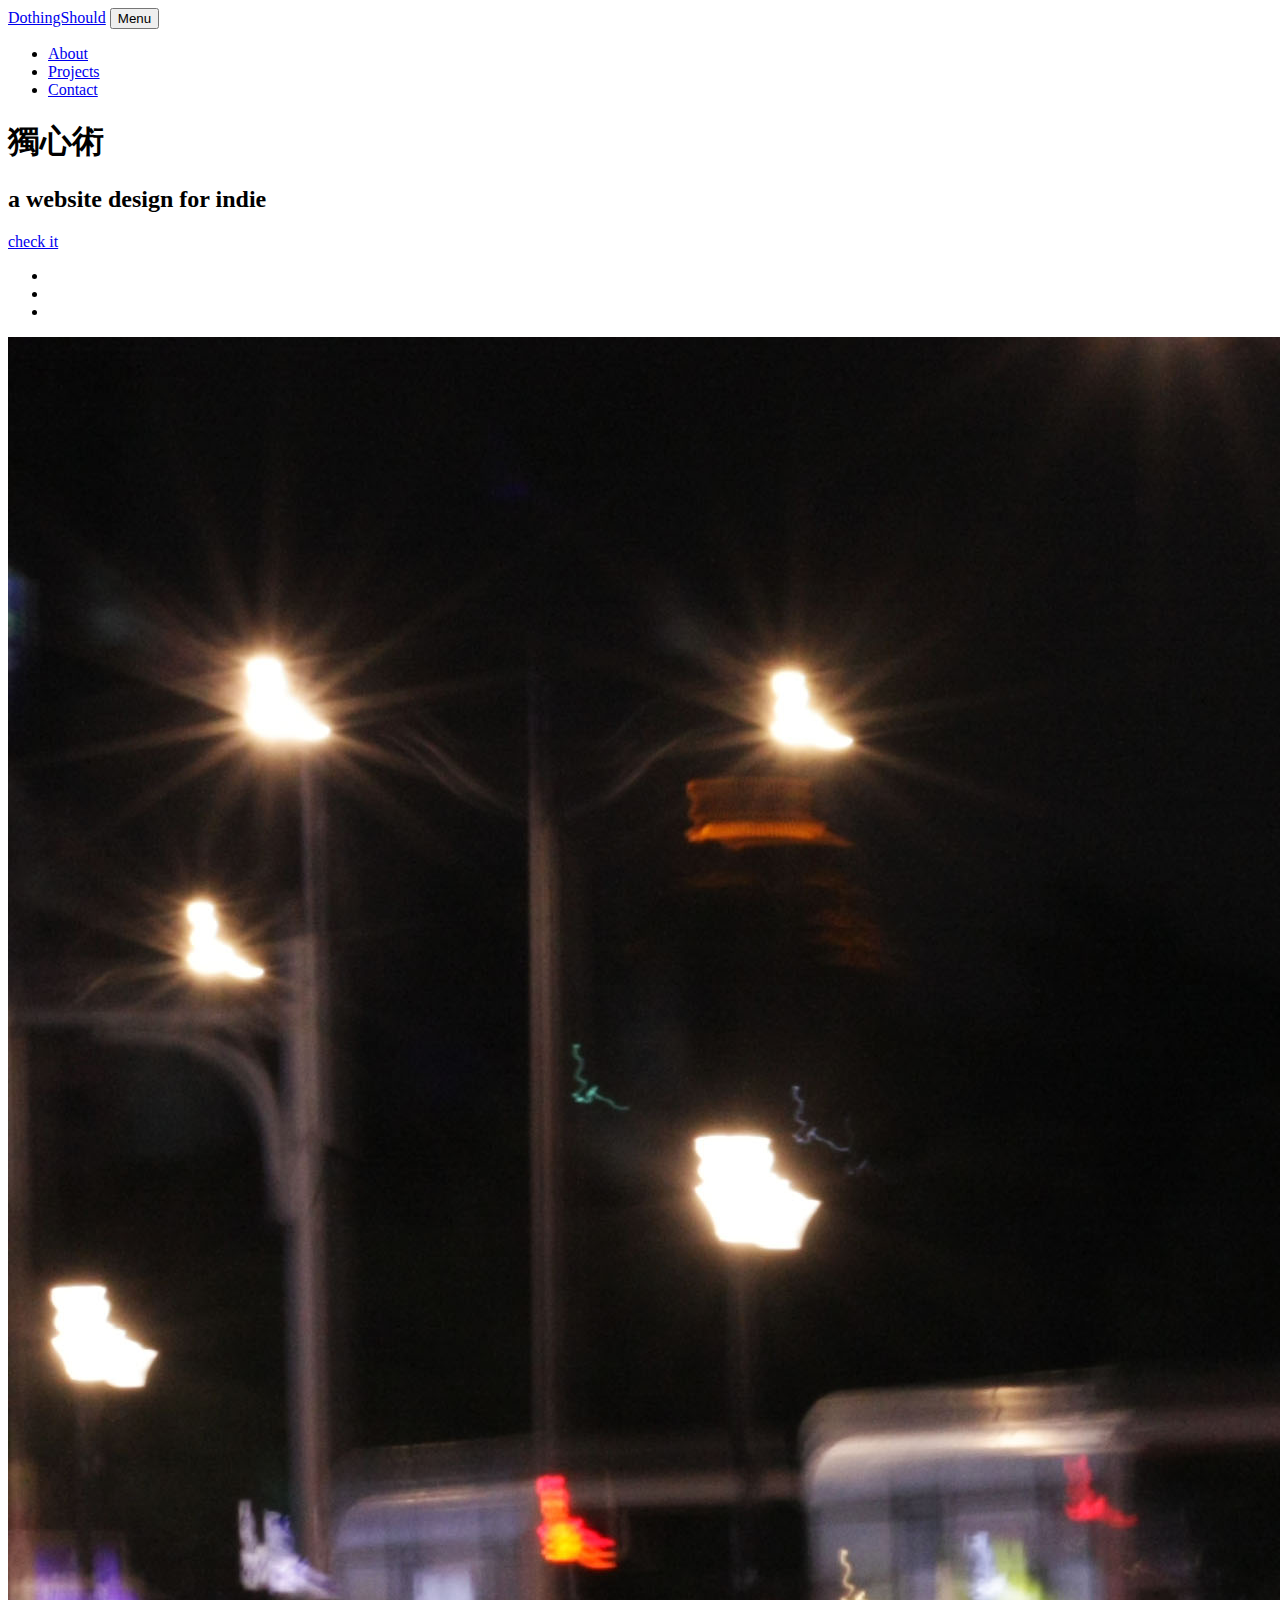
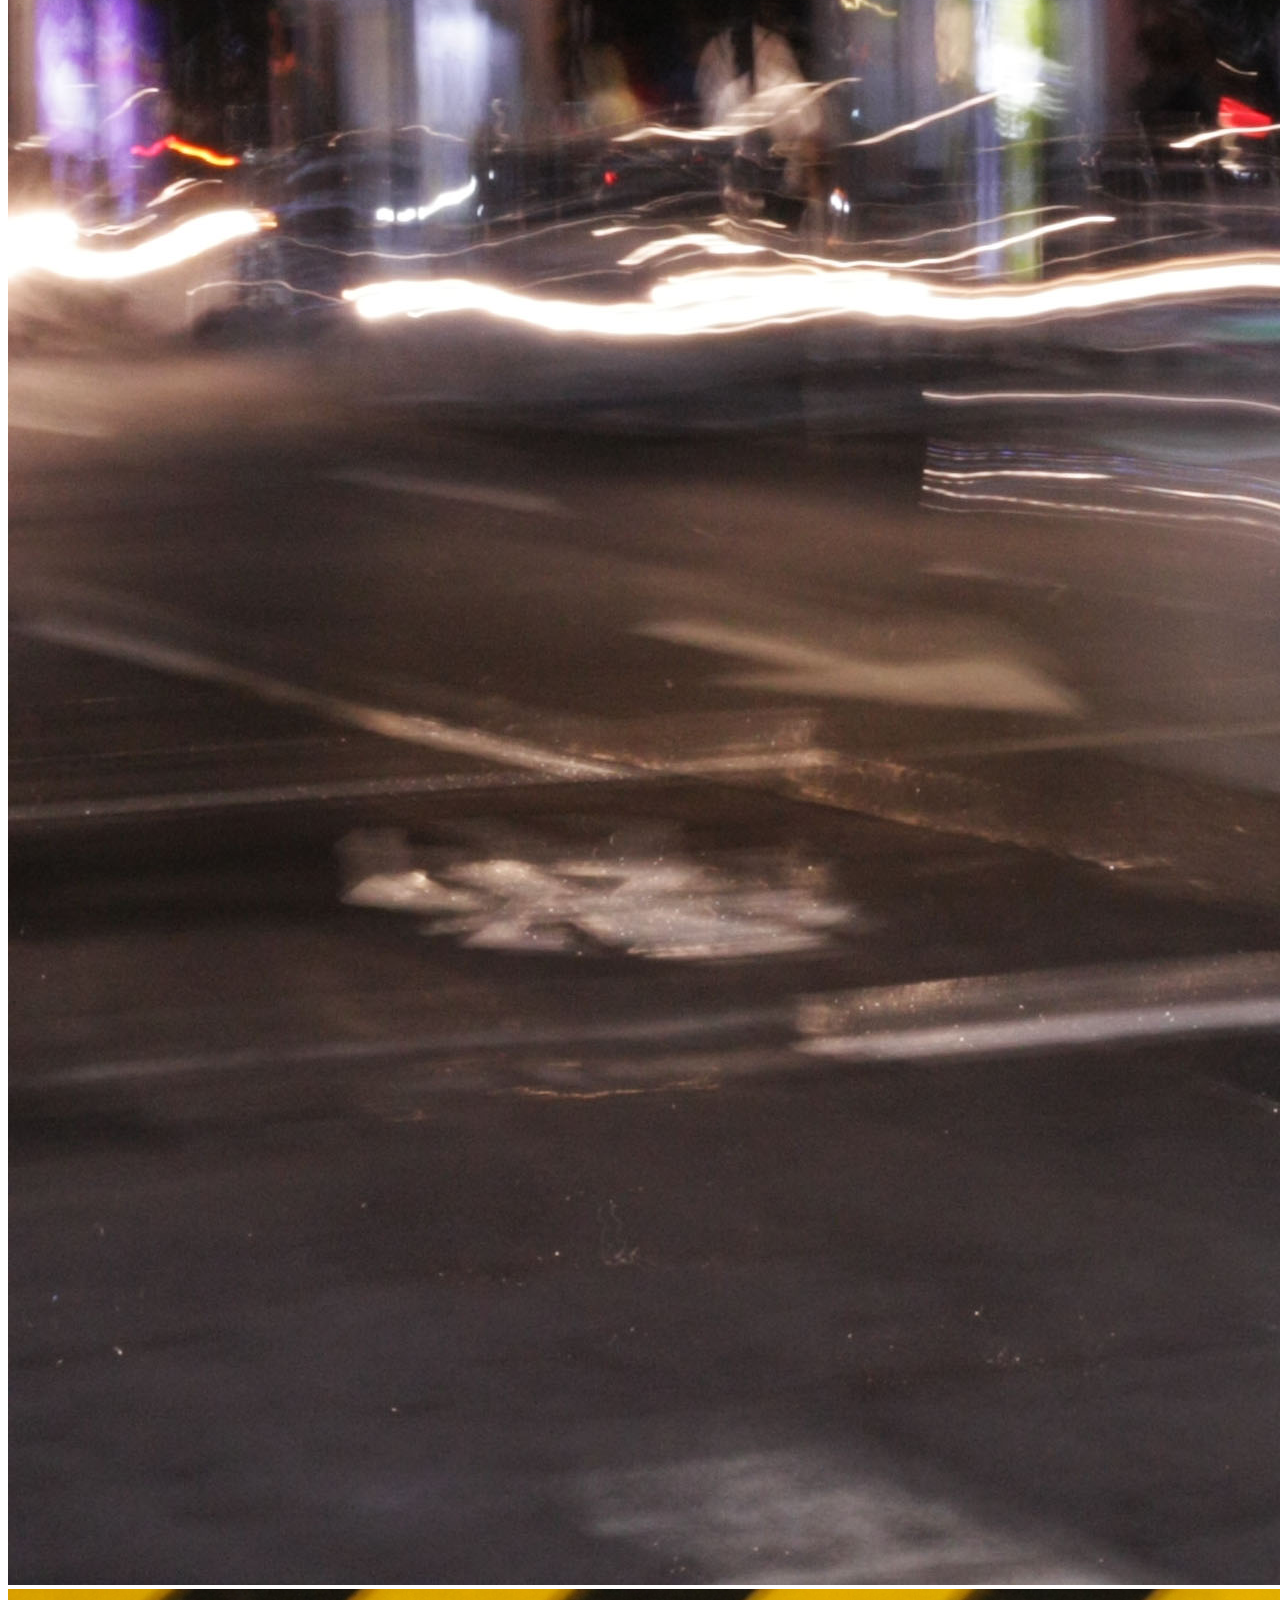
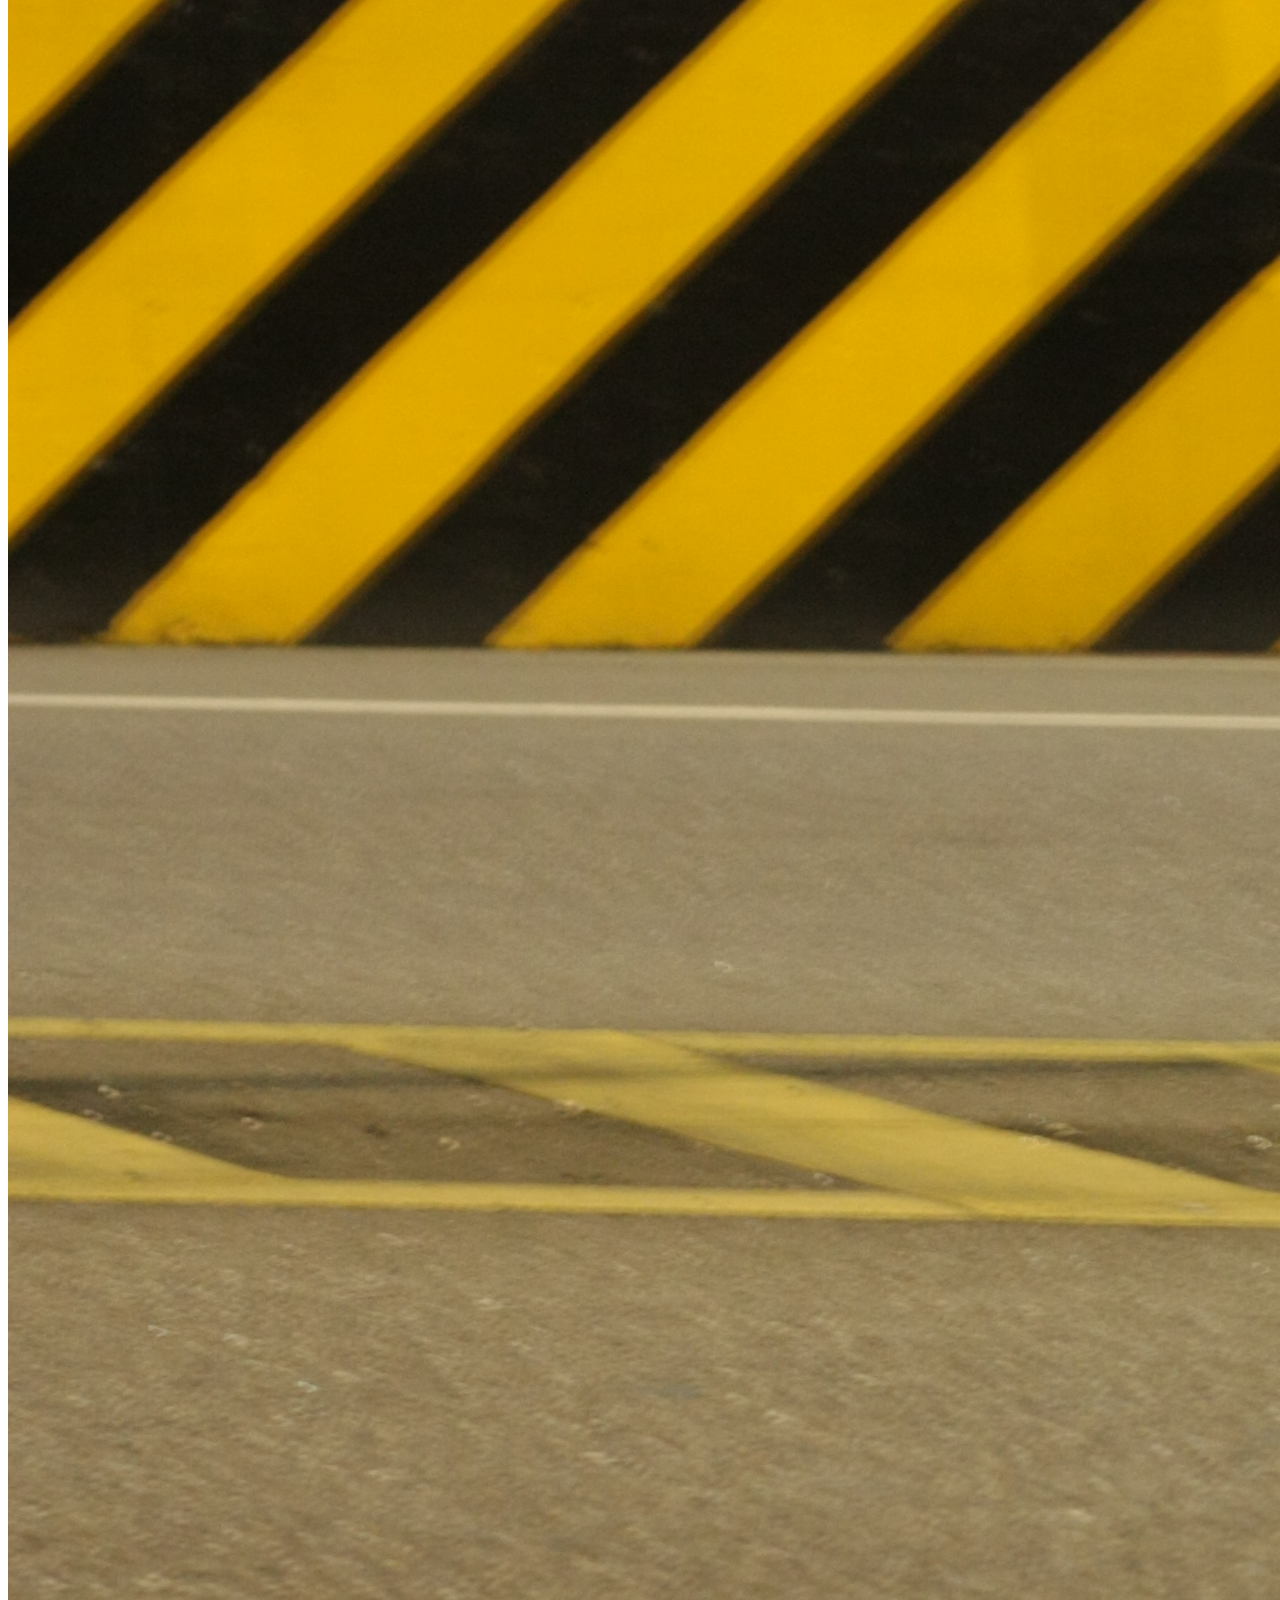
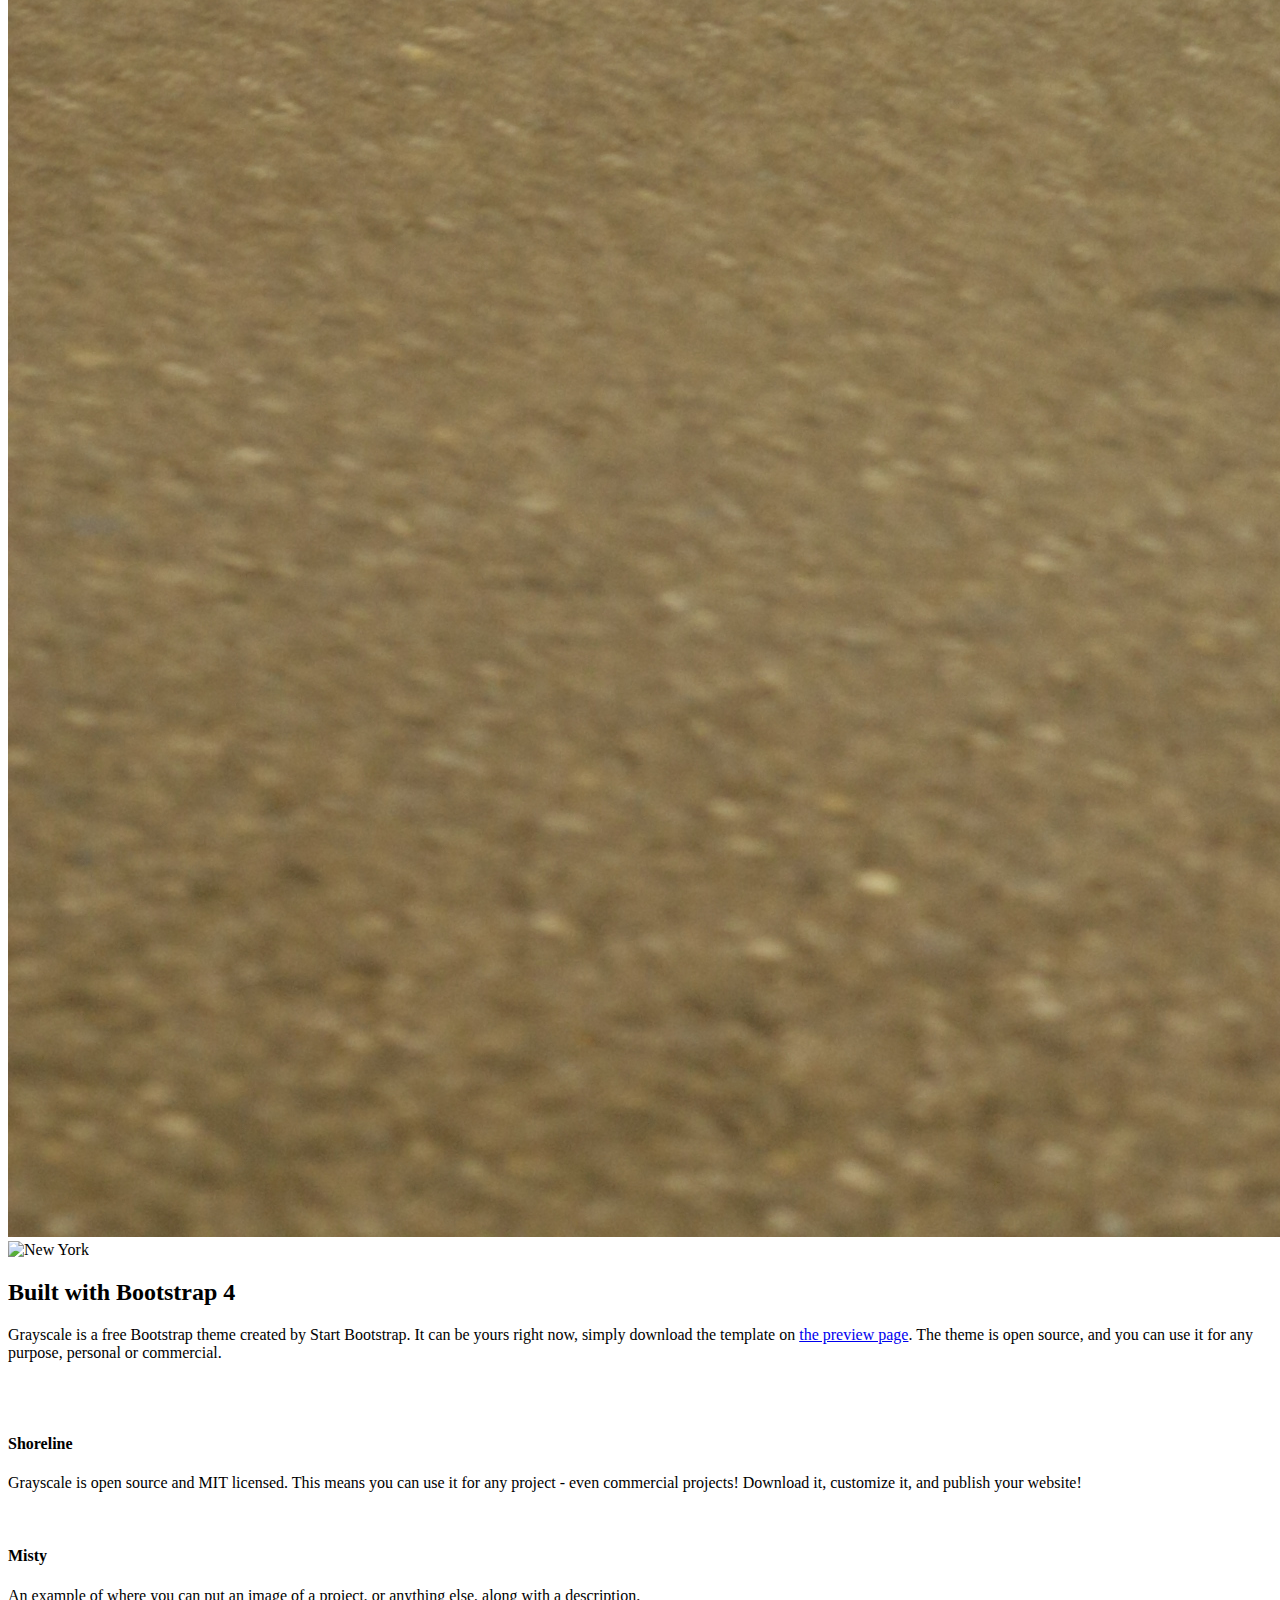
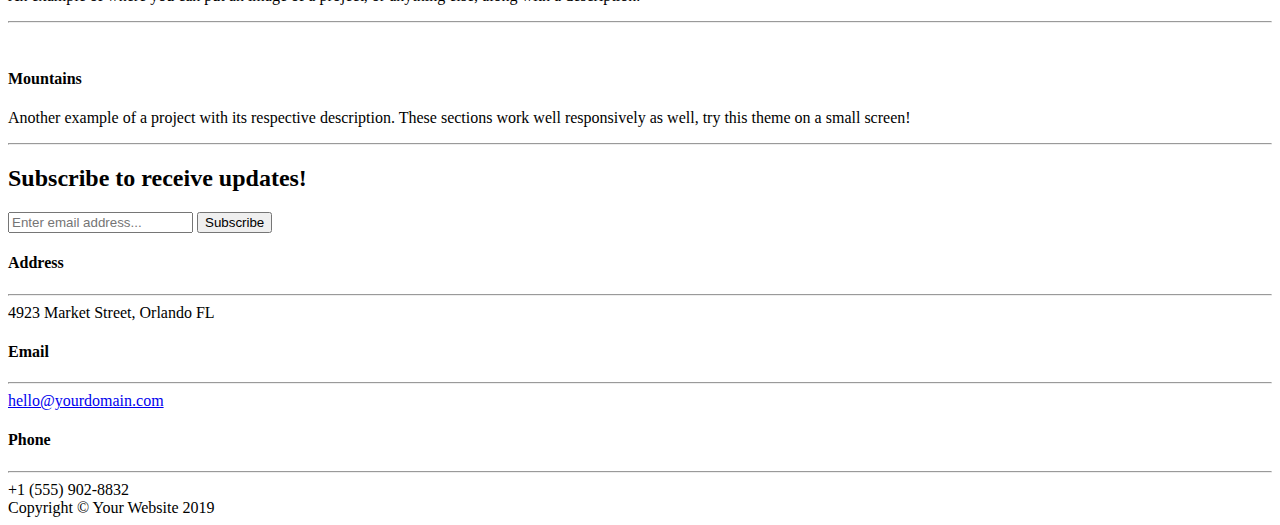
==== index.html @ bdb09dd3 "Update index.html" ====
<!DOCTYPE html>
<html lang="en">

<head>

  <meta charset="utf-8">
  <meta name="viewport" content="width=device-width, initial-scale=1, shrink-to-fit=no">
  <meta name="description" content="">
  <meta name="author" content="">

  <title>Grayscale - Start Bootstrap Theme</title>

  <!-- Bootstrap core CSS -->
  <link href="vendor/bootstrap/css/bootstrap.min.css" rel="stylesheet">

  <!-- Custom fonts for this template -->
  <link href="vendor/fontawesome-free/css/all.min.css" rel="stylesheet">
  <link href="https://fonts.googleapis.com/css?family=Varela+Round" rel="stylesheet">
  <link href="https://fonts.googleapis.com/css?family=Nunito:200,200i,300,300i,400,400i,600,600i,700,700i,800,800i,900,900i" rel="stylesheet">

  <!-- Custom styles for this template -->
  <link href="css/grayscale.min.css" rel="stylesheet">

</head>

<body id="page-top">

  <!-- Navigation -->
  <nav class="navbar navbar-expand-lg navbar-light fixed-top" id="mainNav">
    <div class="container">
      <a class="navbar-brand js-scroll-trigger" href="#page-top">DothingShould</a>
      <button class="navbar-toggler navbar-toggler-right" type="button" data-toggle="collapse" data-target="#navbarResponsive" aria-controls="navbarResponsive" aria-expanded="false" aria-label="Toggle navigation">
        Menu
        <i class="fas fa-bars"></i>
      </button>
      <div class="collapse navbar-collapse" id="navbarResponsive">
        <ul class="navbar-nav ml-auto">
          <li class="nav-item">
            <a class="nav-link js-scroll-trigger" href="#about">About</a>
          </li>
          <li class="nav-item">
            <a class="nav-link js-scroll-trigger" href="#projects">Projects</a>
          </li>
          <li class="nav-item">
            <a class="nav-link js-scroll-trigger" href="#signup">Contact</a>
          </li>
        </ul>
      </div>
    </div>
  </nav>

  <!-- Header -->
  <header class="masthead">
    <div class="container d-flex h-100 align-items-center">
      <div class="mx-auto text-center">
        <h1 class="mx-auto my-0 text-uppercase">獨心術</h1>
        <h2 class="text-white-50 mx-auto mt-2 mb-5">a website design for indie </h2>
        <a href="#about" class="btn btn-primary js-scroll-trigger">check it</a>
      </div>
    </div>
  </header>

  <!-- About Section -->
  <section id="about" class="about-section text-center">
    
  <div id="demo" class="carousel slide" data-ride="carousel">

  <!-- Indicators -->
  <ul class="carousel-indicators">
    <li data-target="#demo" data-slide-to="0" class="active"></li>
    <li data-target="#demo" data-slide-to="1"></li>
    <li data-target="#demo" data-slide-to="2"></li>
  </ul>

  <!-- The slideshow -->
  <div class="carousel-inner">
    <div class="carousel-item active">
      <img src="img/IMG_8465.JPG" alt="Los Angeles">
    </div>
    <div class="carousel-item">
      <img src="img/IMG_8471.JPG" alt="Chicago">
    </div>
    <div class="carousel-item">
      <img src="ny.jpg" alt="New York">
    </div>
  </div>

  <!-- Left and right controls -->
  <a class="carousel-control-prev" href="#demo" data-slide="prev">
    <span class="carousel-control-prev-icon"></span>
  </a>
  <a class="carousel-control-next" href="#demo" data-slide="next">
    <span class="carousel-control-next-icon"></span>
  </a>

</div>
    
    
    <div class="container">
      <div class="row">
        <div class="col-lg-8 mx-auto">
          <h2 class="text-white mb-4">Built with Bootstrap 4</h2>
          <p class="text-white-50">Grayscale is a free Bootstrap theme created by Start Bootstrap. It can be yours right now, simply download the template on
            <a href="http://startbootstrap.com/template-overviews/grayscale/">the preview page</a>. The theme is open source, and you can use it for any purpose, personal or commercial.</p>
        </div>
      </div>
      <img src="img/ipad.png" class="img-fluid" alt="">
    </div>
  </section>

  <!-- Projects Section -->
  <section id="projects" class="projects-section bg-light">
    <div class="container">

      <!-- Featured Project Row -->
      <div class="row align-items-center no-gutters mb-4 mb-lg-5">
        <div class="col-xl-8 col-lg-7">
          <img class="img-fluid mb-3 mb-lg-0" src="img/bg-masthead.jpg" alt="">
        </div>
        <div class="col-xl-4 col-lg-5">
          <div class="featured-text text-center text-lg-left">
            <h4>Shoreline</h4>
            <p class="text-black-50 mb-0">Grayscale is open source and MIT licensed. This means you can use it for any project - even commercial projects! Download it, customize it, and publish your website!</p>
          </div>
        </div>
      </div>

      <!-- Project One Row -->
      <div class="row justify-content-center no-gutters mb-5 mb-lg-0">
        <div class="col-lg-6">
          <img class="img-fluid" src="img/demo-image-01.jpg" alt="">
        </div>
        <div class="col-lg-6">
          <div class="bg-black text-center h-100 project">
            <div class="d-flex h-100">
              <div class="project-text w-100 my-auto text-center text-lg-left">
                <h4 class="text-white">Misty</h4>
                <p class="mb-0 text-white-50">An example of where you can put an image of a project, or anything else, along with a description.</p>
                <hr class="d-none d-lg-block mb-0 ml-0">
              </div>
            </div>
          </div>
        </div>
      </div>

      <!-- Project Two Row -->
      <div class="row justify-content-center no-gutters">
        <div class="col-lg-6">
          <img class="img-fluid" src="img/demo-image-02.jpg" alt="">
        </div>
        <div class="col-lg-6 order-lg-first">
          <div class="bg-black text-center h-100 project">
            <div class="d-flex h-100">
              <div class="project-text w-100 my-auto text-center text-lg-right">
                <h4 class="text-white">Mountains</h4>
                <p class="mb-0 text-white-50">Another example of a project with its respective description. These sections work well responsively as well, try this theme on a small screen!</p>
                <hr class="d-none d-lg-block mb-0 mr-0">
              </div>
            </div>
          </div>
        </div>
      </div>

    </div>
  </section>

  <!-- Signup Section -->
  <section id="signup" class="signup-section">
    <div class="container">
      <div class="row">
        <div class="col-md-10 col-lg-8 mx-auto text-center">

          <i class="far fa-paper-plane fa-2x mb-2 text-white"></i>
          <h2 class="text-white mb-5">Subscribe to receive updates!</h2>

          <form class="form-inline d-flex">
            <input type="email" class="form-control flex-fill mr-0 mr-sm-2 mb-3 mb-sm-0" id="inputEmail" placeholder="Enter email address...">
            <button type="submit" class="btn btn-primary mx-auto">Subscribe</button>
          </form>

        </div>
      </div>
    </div>
  </section>

  <!-- Contact Section -->
  <section class="contact-section bg-black">
    <div class="container">

      <div class="row">

        <div class="col-md-4 mb-3 mb-md-0">
          <div class="card py-4 h-100">
            <div class="card-body text-center">
              <i class="fas fa-map-marked-alt text-primary mb-2"></i>
              <h4 class="text-uppercase m-0">Address</h4>
              <hr class="my-4">
              <div class="small text-black-50">4923 Market Street, Orlando FL</div>
            </div>
          </div>
        </div>

        <div class="col-md-4 mb-3 mb-md-0">
          <div class="card py-4 h-100">
            <div class="card-body text-center">
              <i class="fas fa-envelope text-primary mb-2"></i>
              <h4 class="text-uppercase m-0">Email</h4>
              <hr class="my-4">
              <div class="small text-black-50">
                <a href="#">hello@yourdomain.com</a>
              </div>
            </div>
          </div>
        </div>

        <div class="col-md-4 mb-3 mb-md-0">
          <div class="card py-4 h-100">
            <div class="card-body text-center">
              <i class="fas fa-mobile-alt text-primary mb-2"></i>
              <h4 class="text-uppercase m-0">Phone</h4>
              <hr class="my-4">
              <div class="small text-black-50">+1 (555) 902-8832</div>
            </div>
          </div>
        </div>
      </div>

      <div class="social d-flex justify-content-center">
        <a href="#" class="mx-2">
          <i class="fab fa-twitter"></i>
        </a>
        <a href="#" class="mx-2">
          <i class="fab fa-facebook-f"></i>
        </a>
        <a href="#" class="mx-2">
          <i class="fab fa-github"></i>
        </a>
      </div>

    </div>
  </section>

  <!-- Footer -->
  <footer class="bg-black small text-center text-white-50">
    <div class="container">
      Copyright &copy; Your Website 2019
    </div>
  </footer>

  <!-- Bootstrap core JavaScript -->
  <script src="vendor/jquery/jquery.min.js"></script>
  <script src="vendor/bootstrap/js/bootstrap.bundle.min.js"></script>

  <!-- Plugin JavaScript -->
  <script src="vendor/jquery-easing/jquery.easing.min.js"></script>

  <!-- Custom scripts for this template -->
  <script src="js/grayscale.min.js"></script>

</body>

</html>
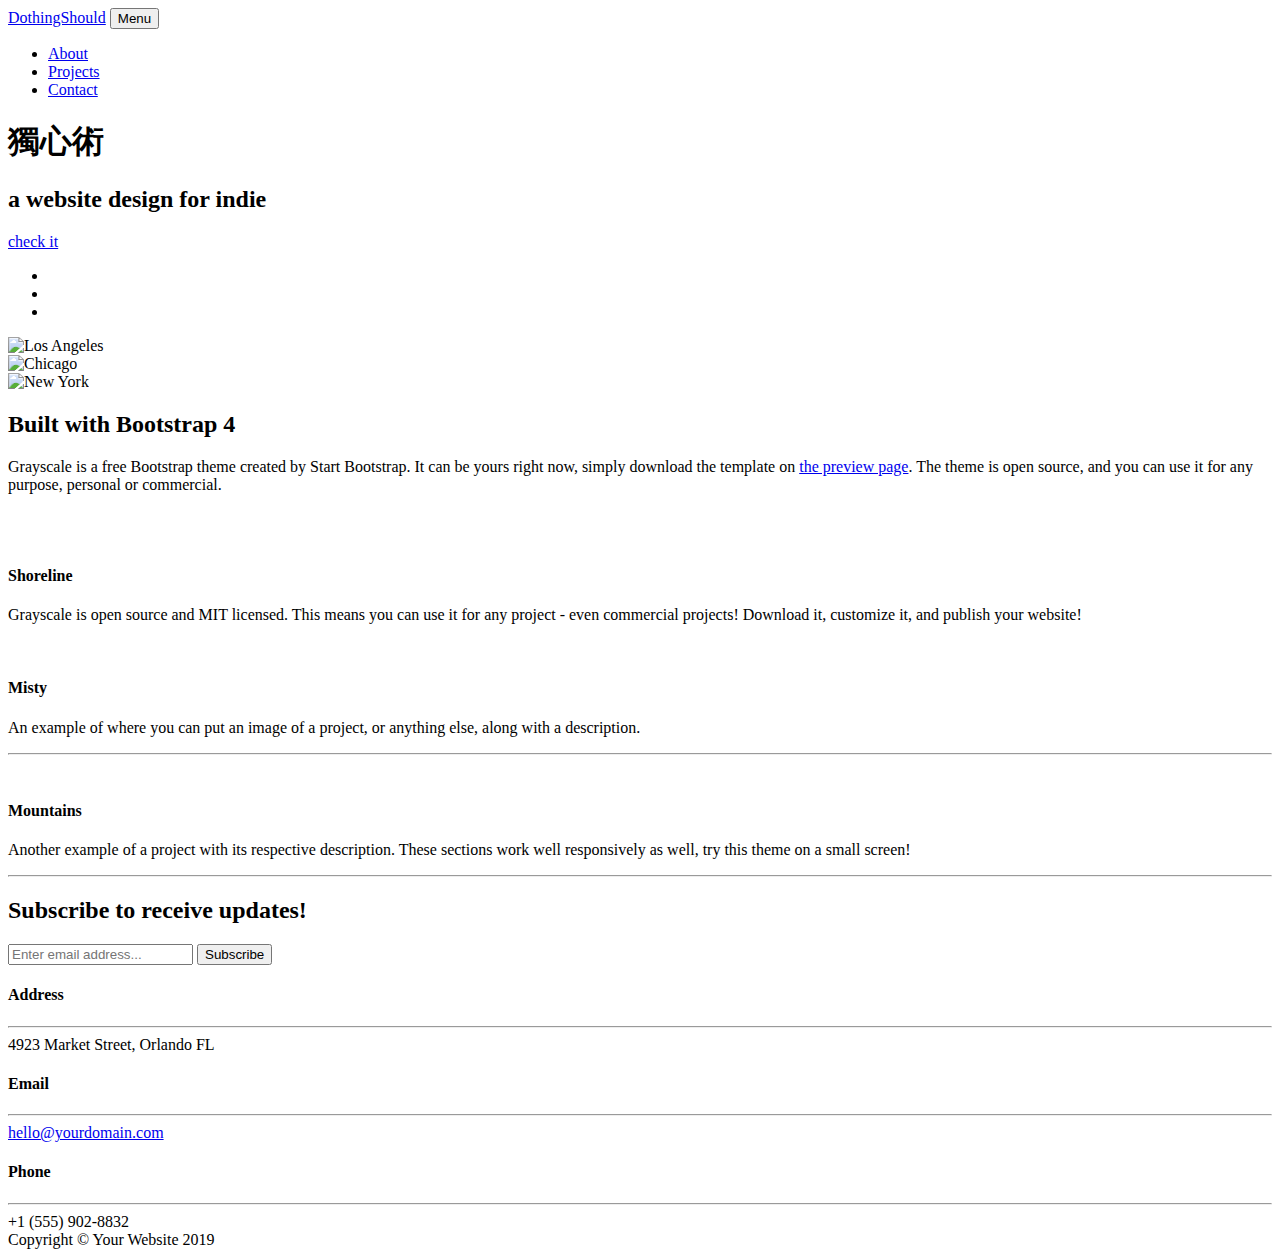
==== commit 480091b6: "圖片更換" ====
--- a/index.html
+++ b/index.html
@@ -75,10 +75,10 @@
   <!-- The slideshow -->
   <div class="carousel-inner">
     <div class="carousel-item active">
-      <img src="img/IMG_8465.JPG" alt="Los Angeles">
+      <img src="img/告五人.JPG" alt="Los Angeles">
     </div>
     <div class="carousel-item">
-      <img src="img/IMG_8471.JPG" alt="Chicago">
+      <img src="img/mass of the fermenting dregs.JPG" alt="Chicago">
     </div>
     <div class="carousel-item">
       <img src="ny.jpg" alt="New York">
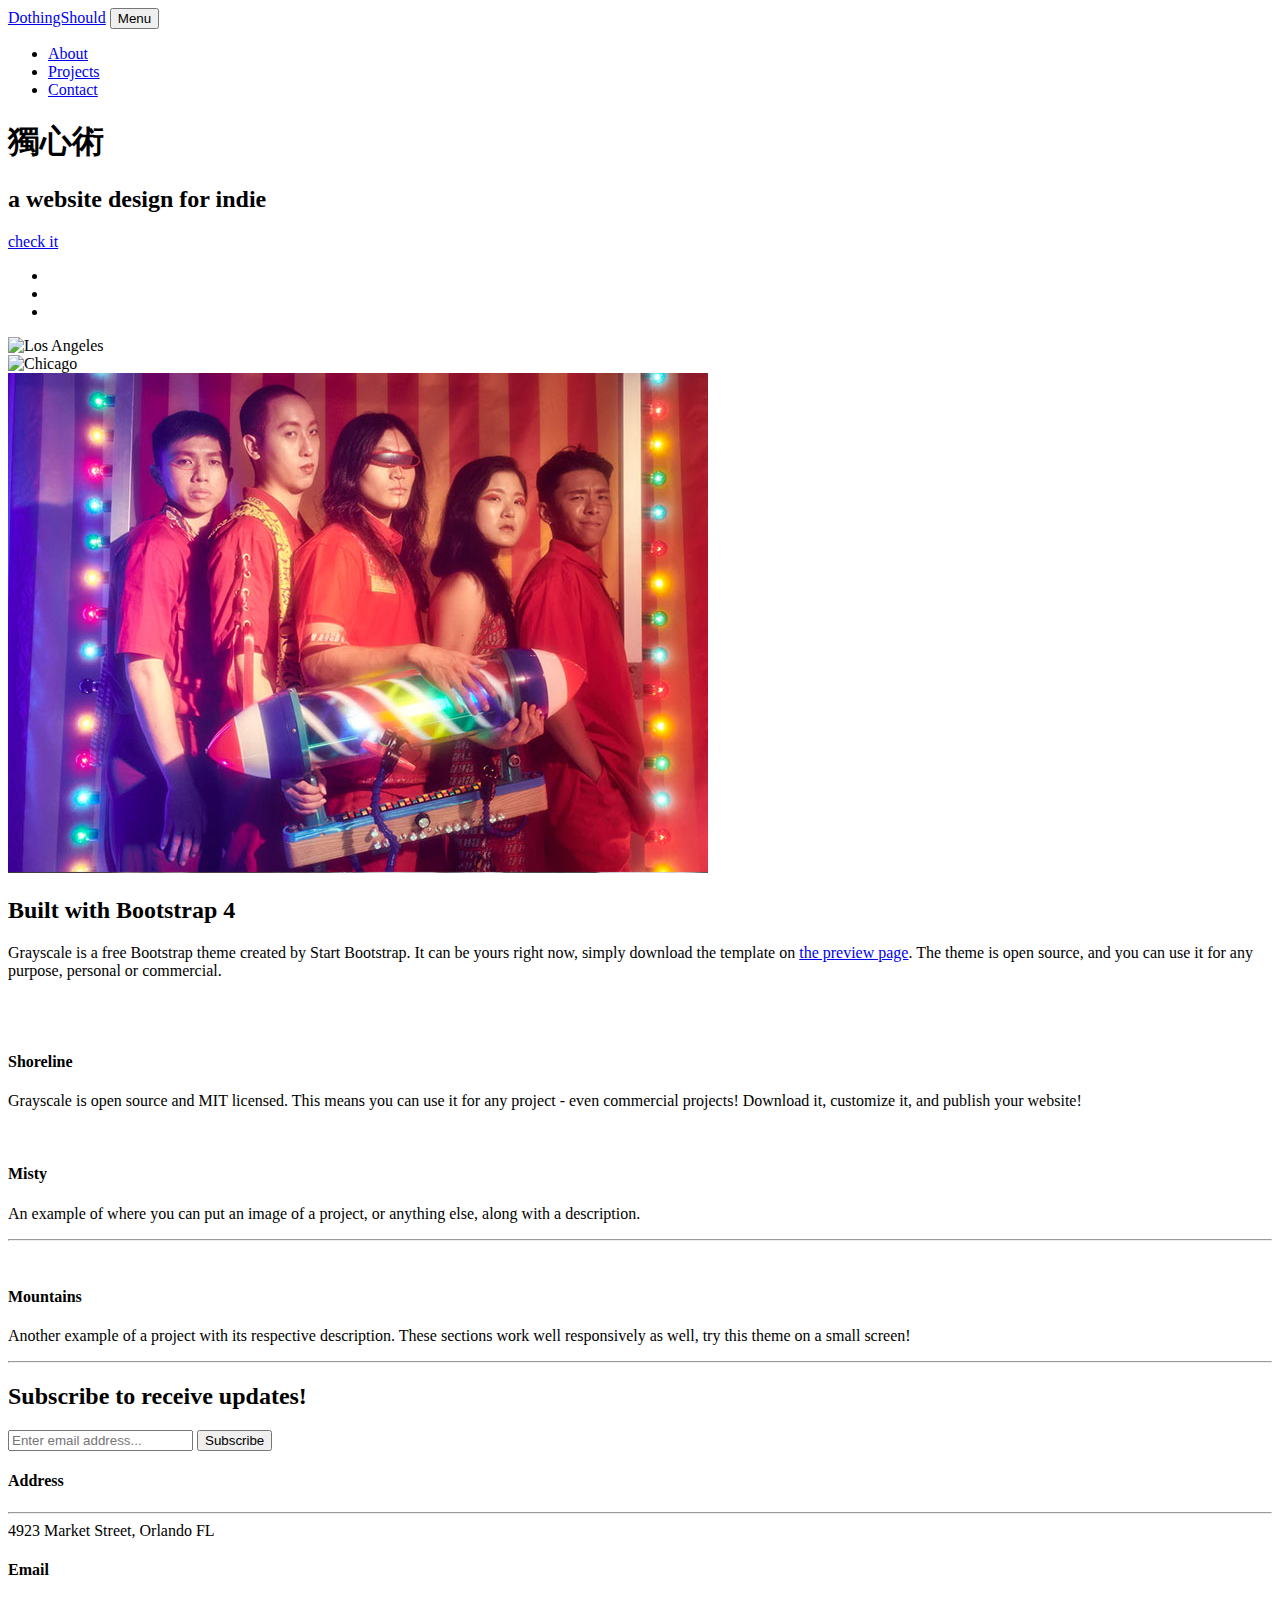
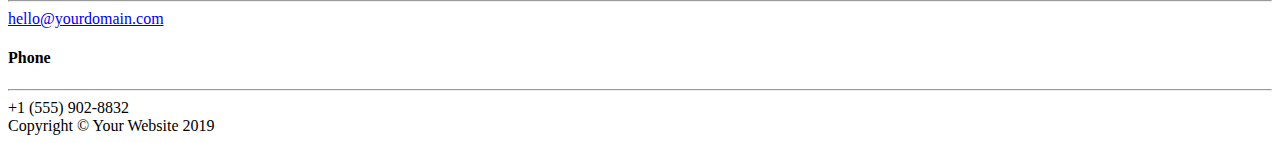
==== commit 83382e34: "打錯" ====
--- a/index.html
+++ b/index.html
@@ -81,7 +81,7 @@
       <img src="img/mass of the fermenting dregs.JPG" alt="Chicago">
     </div>
     <div class="carousel-item">
-      <img src="ny.jpg" alt="New York">
+      <img src="img/美秀.jpg" alt="New York">
     </div>
   </div>
 
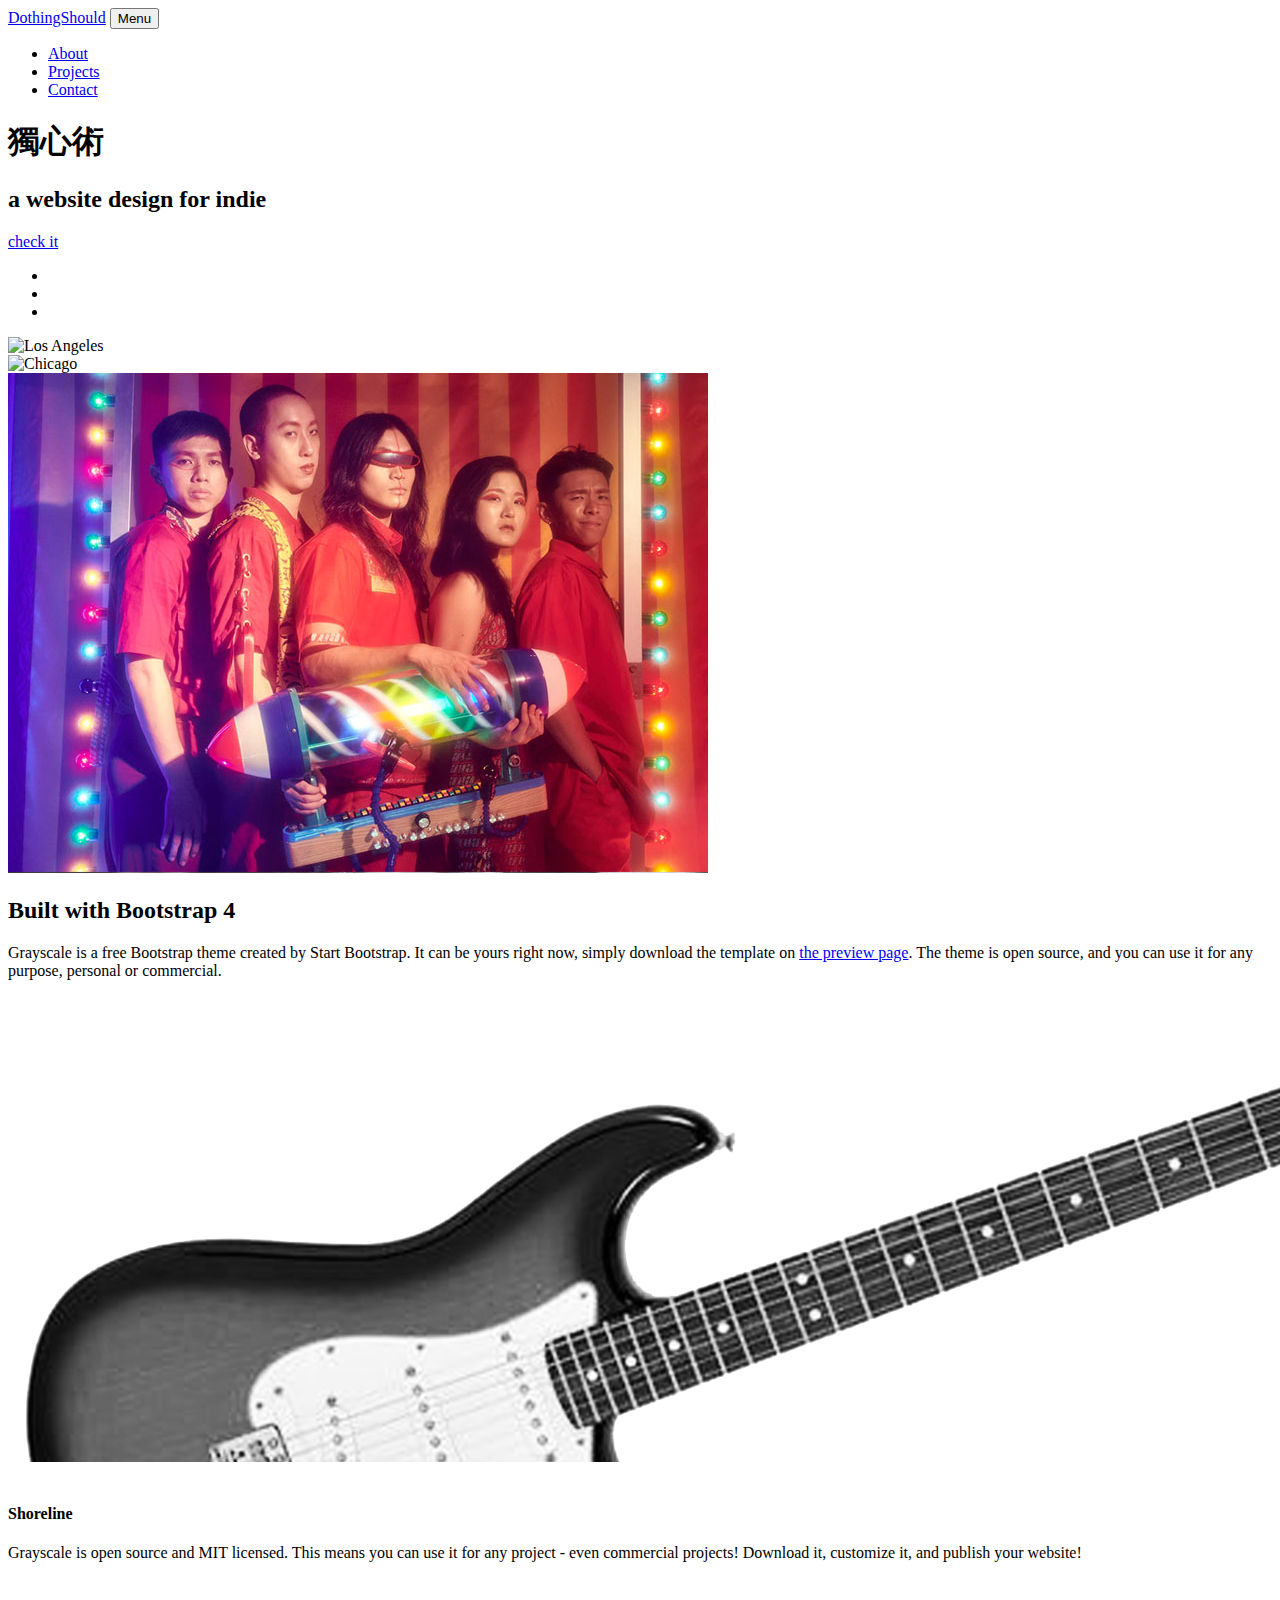
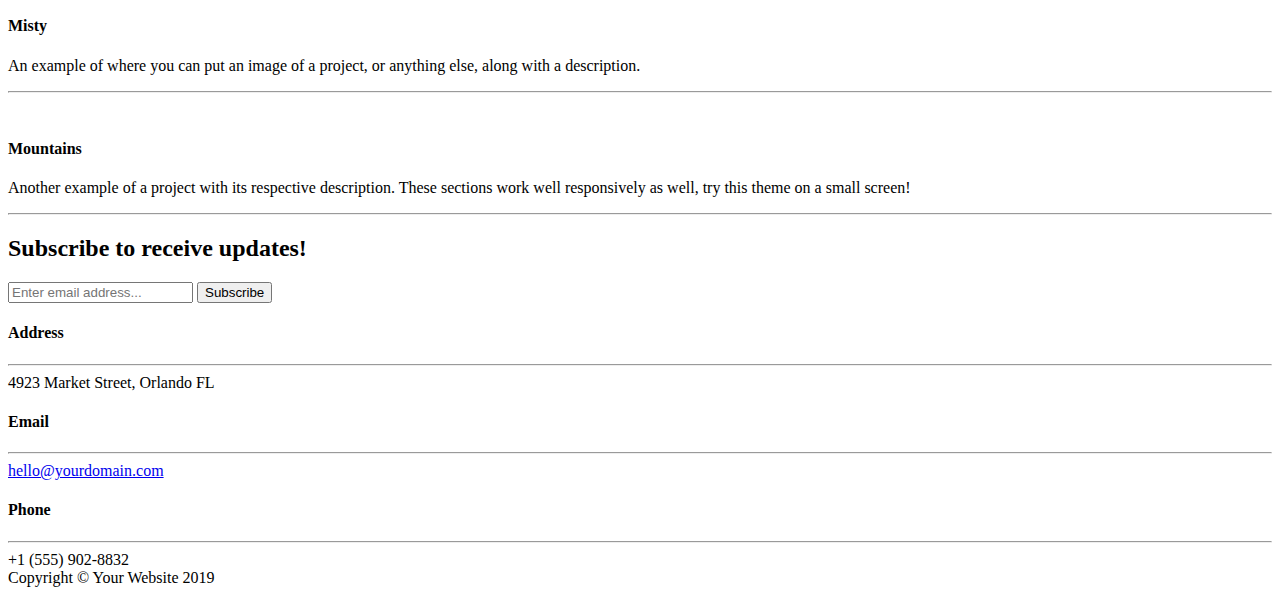
==== commit 23dbf818: "更換哀配圖片" ====
--- a/index.html
+++ b/index.html
@@ -104,7 +104,7 @@
             <a href="http://startbootstrap.com/template-overviews/grayscale/">the preview page</a>. The theme is open source, and you can use it for any purpose, personal or commercial.</p>
         </div>
       </div>
-      <img src="img/ipad.png" class="img-fluid" alt="">
+      <img src="img/guitar.png" class="img-fluid" alt="">
     </div>
   </section>
 
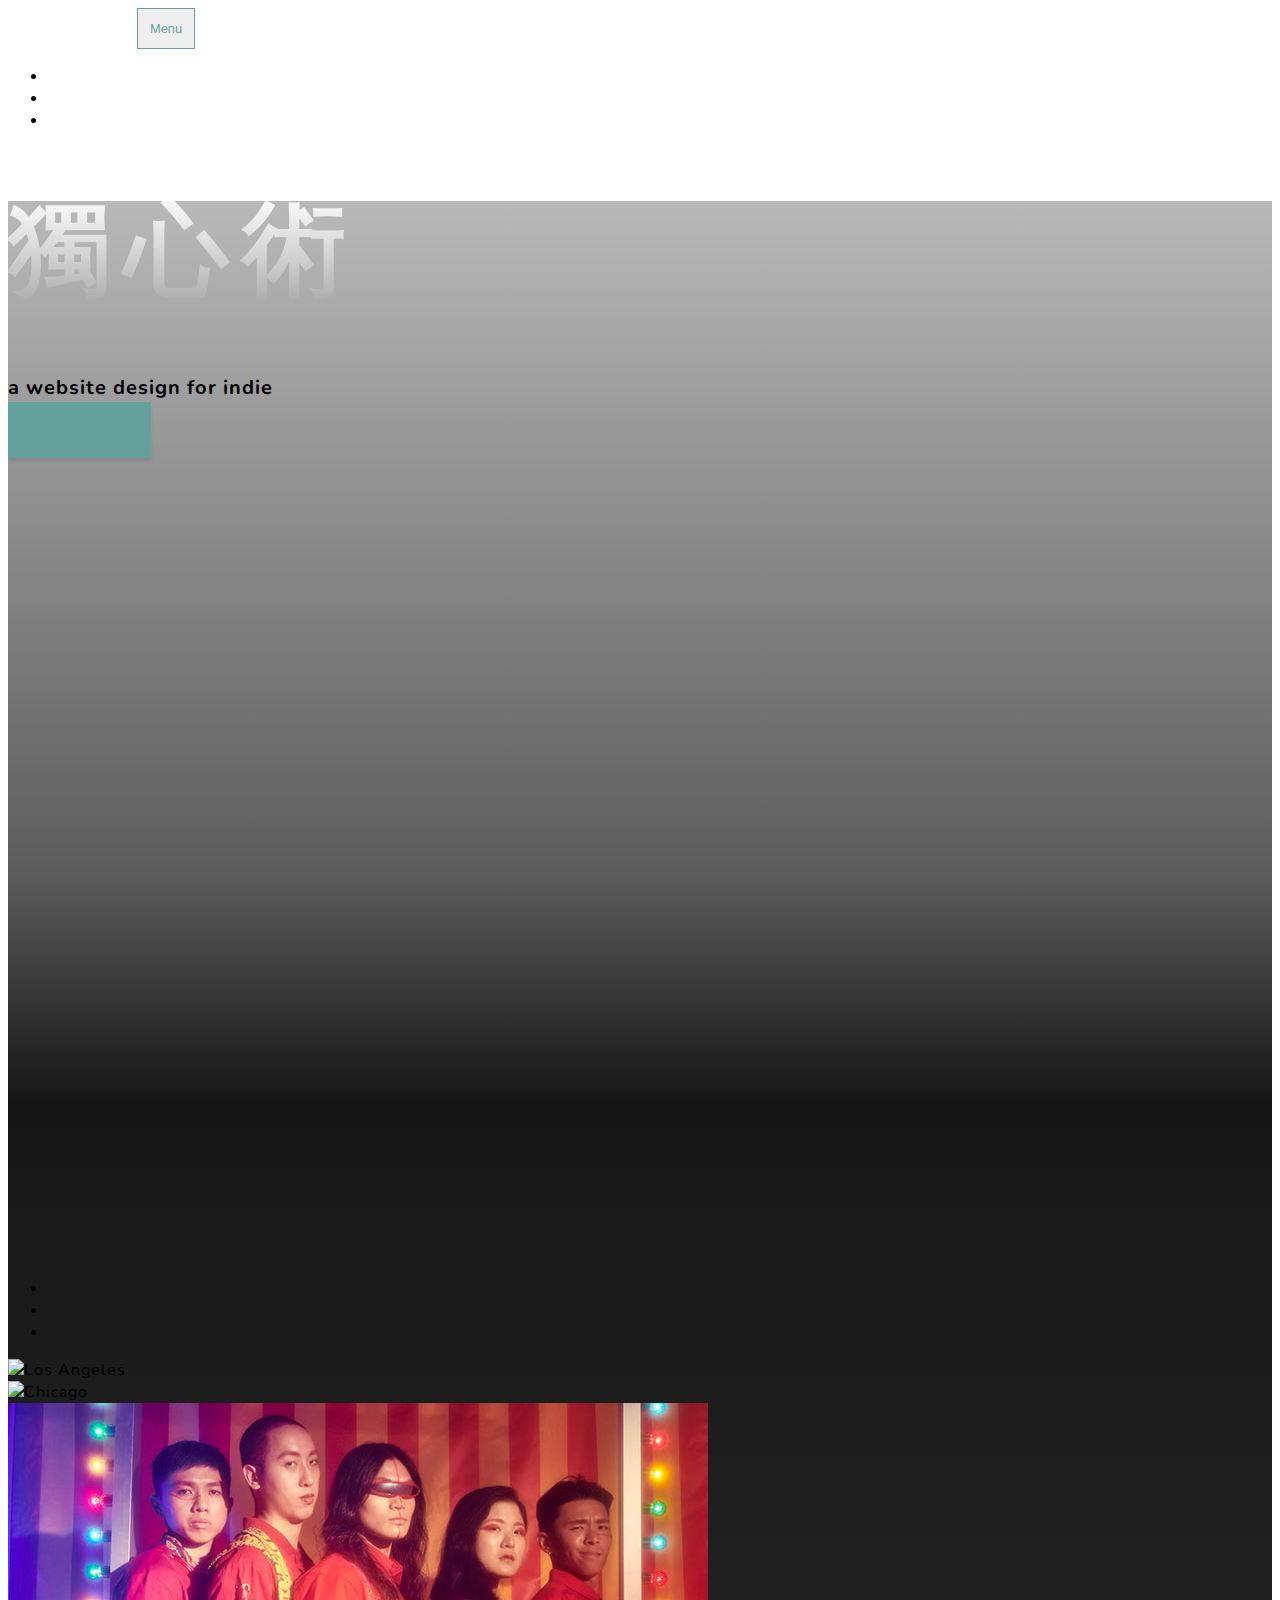
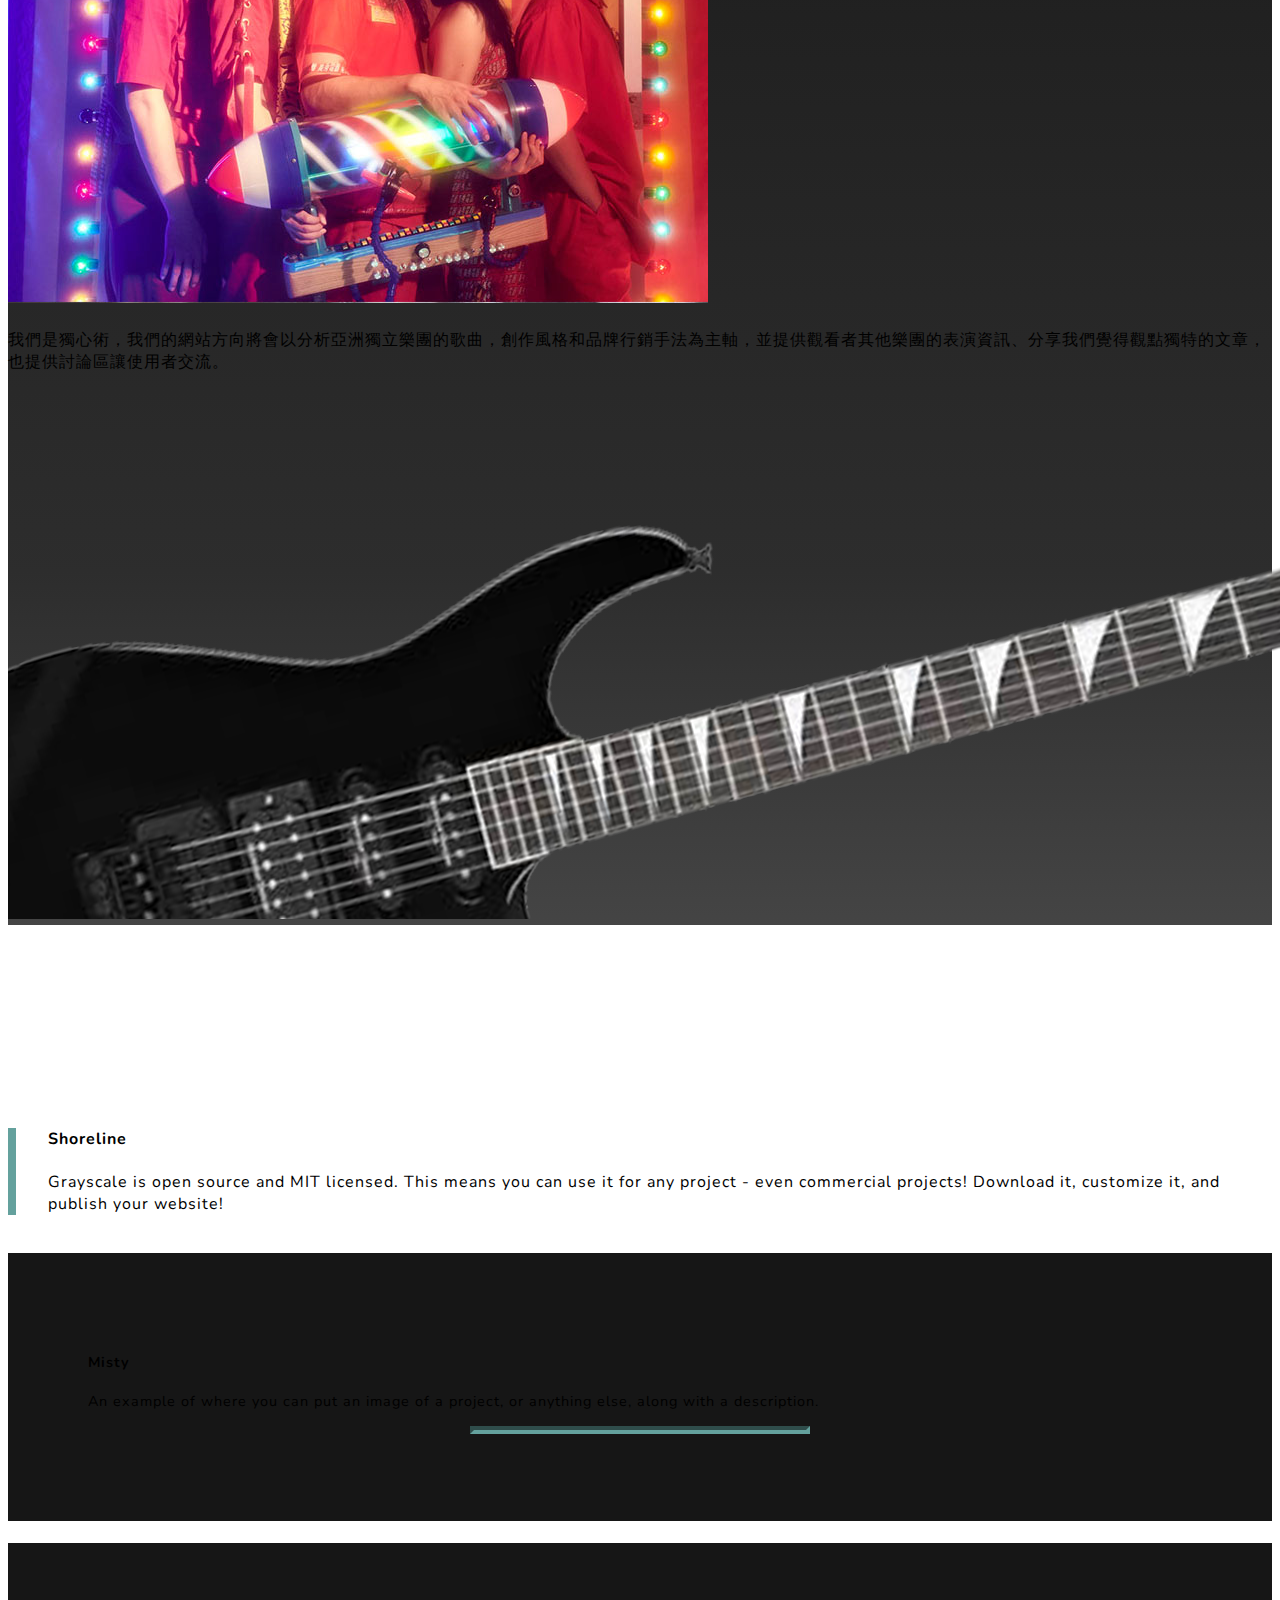
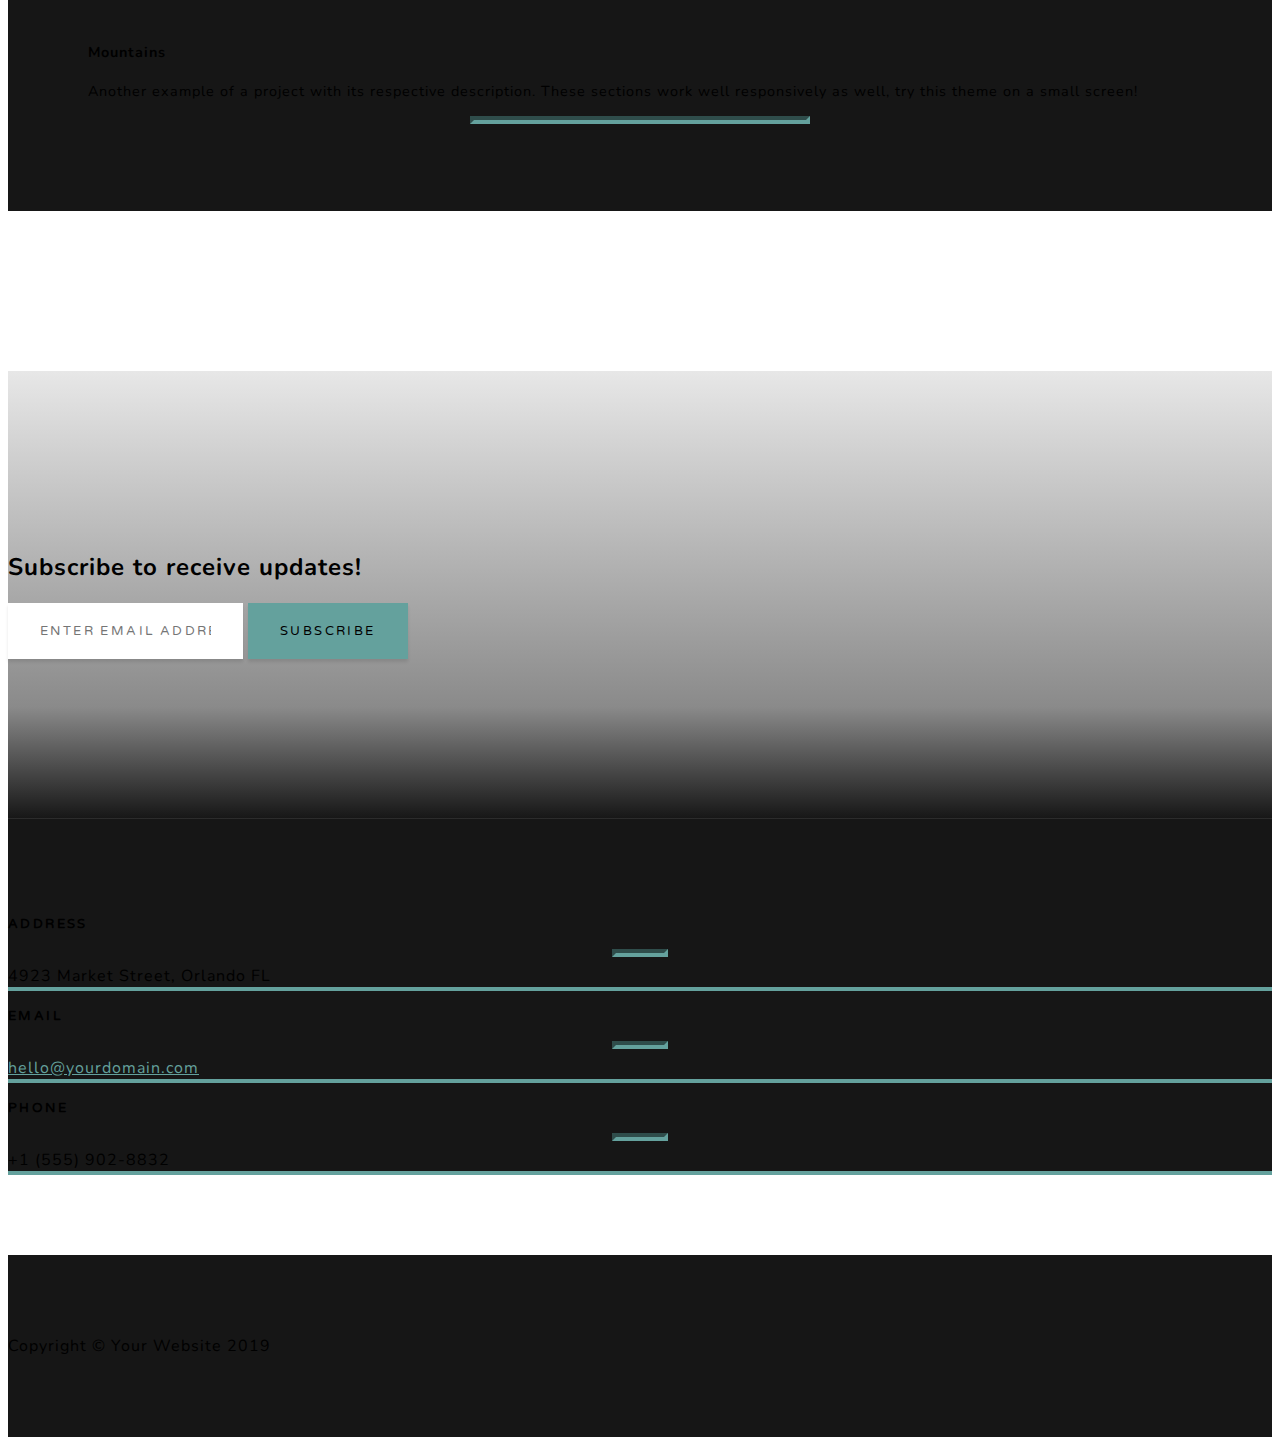
==== commit bfafca6b: "更新簡介" ====
--- a/index.html
+++ b/index.html
@@ -99,9 +99,8 @@
     <div class="container">
       <div class="row">
         <div class="col-lg-8 mx-auto">
-          <h2 class="text-white mb-4">Built with Bootstrap 4</h2>
-          <p class="text-white-50">Grayscale is a free Bootstrap theme created by Start Bootstrap. It can be yours right now, simply download the template on
-            <a href="http://startbootstrap.com/template-overviews/grayscale/">the preview page</a>. The theme is open source, and you can use it for any purpose, personal or commercial.</p>
+          <h2 class="text-white mb-4"></h2>
+          <p class="text-white-50">我們是獨心術，我們的網站方向將會以分析亞洲獨立樂團的歌曲，創作風格和品牌行銷手法為主軸，並提供觀看者其他樂團的表演資訊、分享我們覺得觀點獨特的文章，也提供討論區讓使用者交流。</p>
         </div>
       </div>
       <img src="img/guitar.png" class="img-fluid" alt="">
--- a/css/grayscale.min.css
+++ b/css/grayscale.min.css
@@ -0,0 +1,31 @@
+/*!
+ * Start Bootstrap - Grayscale v5.0.6 (https://startbootstrap.com/template-overviews/grayscale)
+ * Copyright 2013-2019 Start Bootstrap
+ * Licensed under MIT (https://github.com/BlackrockDigital/startbootstrap-grayscale/blob/master/LICENSE)
+ 
+ */#mainNav{min-height:56px;background-color:#fff}#mainNav .navbar-toggler{font-size:80%;padding:.75rem;color:#64a19d;border:1px solid #64a19d}#mainNav .navbar-toggler:focus{outline:0}#mainNav .navbar-brand{color:#161616;font-weight:700;padding:.9rem 0}#mainNav .navbar-nav .nav-item:hover{color:fade(white,80%);outline:0;background-color:transparent}#mainNav .navbar-nav .nav-item:active,#mainNav .navbar-nav .nav-item:focus{outline:0;background-color:transparent}@media (min-width:992px){#mainNav{padding-top:0;padding-bottom:0;border-bottom:none;background-color:transparent;-webkit-transition:background-color .3s ease-in-out;transition:background-color .3s ease-in-out}#mainNav .navbar-brand{padding:.5rem 0;color:rgba(255,255,255,.5)}#mainNav .nav-link{-webkit-transition:none;transition:none;padding:2rem 1.5rem;color:rgba(255,255,255,.5)}#mainNav .nav-link:hover{color:rgba(255,255,255,.75)}#mainNav .nav-link:active{color:#fff}#mainNav.navbar-shrink{background-color:#fff}#mainNav.navbar-shrink .navbar-brand{color:#161616}#mainNav.navbar-shrink .nav-link{color:#161616;padding:1.5rem 1.5rem 1.25rem;border-bottom:.25rem solid transparent}#mainNav.navbar-shrink .nav-link:hover{color:#64a19d}#mainNav.navbar-shrink .nav-link:active{color:#467370}#mainNav.navbar-shrink .nav-link.active{color:#64a19d;outline:0;border-bottom:.25rem solid #64a19d}}.masthead{position:relative;width:100%;height:auto;min-height:35rem;padding:15rem 0;background:-webkit-gradient(linear,left top,left bottom,from(rgba(22,22,22,.3)),color-stop(75%,rgba(22,22,22,.7)),to(#161616)),url(../img/bg-masthead.jpg);background:linear-gradient(to bottom,rgba(22,22,22,.3) 0,rgba(22,22,22,.7) 75%,#161616 100%),url(../img/bg-masthead.jpg);background-position:center;background-repeat:no-repeat;background-attachment:scroll;background-size:cover}.masthead h1{font-family:'Varela Round';font-size:2.5rem;line-height:2.5rem;letter-spacing:.8rem;background:-webkit-linear-gradient(rgba(255,255,255,.9),rgba(255,255,255,0));-webkit-text-fill-color:transparent;-webkit-background-clip:text}.masthead h2{max-width:20rem;font-size:1rem}@media (min-width:768px){.masthead h1{font-size:4rem;line-height:4rem}}@media (min-width:992px){.masthead{height:100vh;padding:0}.masthead h1{font-size:6.5rem;line-height:6.5rem;letter-spacing:.8rem}.masthead h2{max-width:30rem;font-size:1.25rem}}.btn{-webkit-box-shadow:0 .1875rem .1875rem 0 rgba(0,0,0,.1)!important;box-shadow:0 .1875rem .1875rem 0 rgba(0,0,0,.1)!important;padding:1.25rem 2rem;font-family:'Varela Round';font-size:80%;text-transform:uppercase;letter-spacing:.15rem;border:0}.btn-primary{background-color:#64a19d}.btn-primary:hover{background-color:#4f837f}.btn-primary:focus{background-color:#4f837f;color:#fff}.btn-primary:active{background-color:#467370!important}.about-section{padding-top:10rem;background:-webkit-gradient(linear,left top,left bottom,from(#161616),color-stop(75%,rgba(22,22,22,.9)),to(rgba(22,22,22,.8)));background:linear-gradient(to bottom,#161616 0,rgba(22,22,22,.9) 75%,rgba(22,22,22,.8) 100%)}.about-section p{margin-bottom:5rem}.projects-section{padding:10rem 0}.projects-section .featured-text{padding:2rem}@media (min-width:992px){.projects-section .featured-text{padding:0 0 0 2rem;border-left:.5rem solid #64a19d}}.projects-section .project-text{padding:3rem;font-size:90%}@media (min-width:992px){.projects-section .project-text{padding:5rem}.projects-section .project-text hr{border-color:#64a19d;border-width:.25rem;width:30%}}.signup-section{padding:10rem 0;background:-webkit-gradient(linear,left top,left bottom,from(rgba(22,22,22,.1)),color-stop(75%,rgba(22,22,22,.5)),to(#161616)),url(../img/bg-signup.jpg);background:linear-gradient(to bottom,rgba(22,22,22,.1) 0,rgba(22,22,22,.5) 75%,#161616 100%),url(../img/bg-signup.jpg);background-position:center;background-repeat:no-repeat;background-attachment:scroll;background-size:cover}.signup-section .form-inline input{-webkit-box-shadow:0 .1875rem .1875rem 0 rgba(0,0,0,.1)!important;box-shadow:0 .1875rem .1875rem 0 rgba(0,0,0,.1)!important;padding:1.25rem 2rem;height:auto;font-family:'Varela Round';font-size:80%;text-transform:uppercase;letter-spacing:.15rem;border:0}.contact-section{padding:5rem 0 0}.contact-section .card{border:0;border-bottom:.25rem solid #64a19d}.contact-section .card h4{font-size:.8rem;font-family:'Varela Round';text-transform:uppercase;letter-spacing:.15rem}.contact-section .card hr{border-color:#64a19d;border-width:.25rem;width:3rem}.contact-section .social{margin-top:5rem}.contact-section .social a{text-align:center;height:3rem;width:3rem;background:rgba(255,255,255,.1);border-radius:100%;line-height:3rem;color:rgba(255,255,255,.3)}.contact-section .social a:hover{color:rgba(255,255,255,.5)}.contact-section .social a:active{color:#fff}body{font-family:Nunito;letter-spacing:.0625em}a{color:#64a19d}a:focus,a:hover{text-decoration:none;color:#3c6360}.bg-black{background-color:#161616!important}.bg-primary{background-color:#64a19d!important}.text-primary{color:#64a19d!important}footer{padding:5rem 0}
+ 
+ 
+ 
+ 
+ 
+ 
+ 
+ 
+ 
+ .text
+ {text-align: center;
+ 
+ 
+ 
+ 
+ 
+ 
+ }
+ 
+ 
+ 
+ 
+ 
+ 
+ 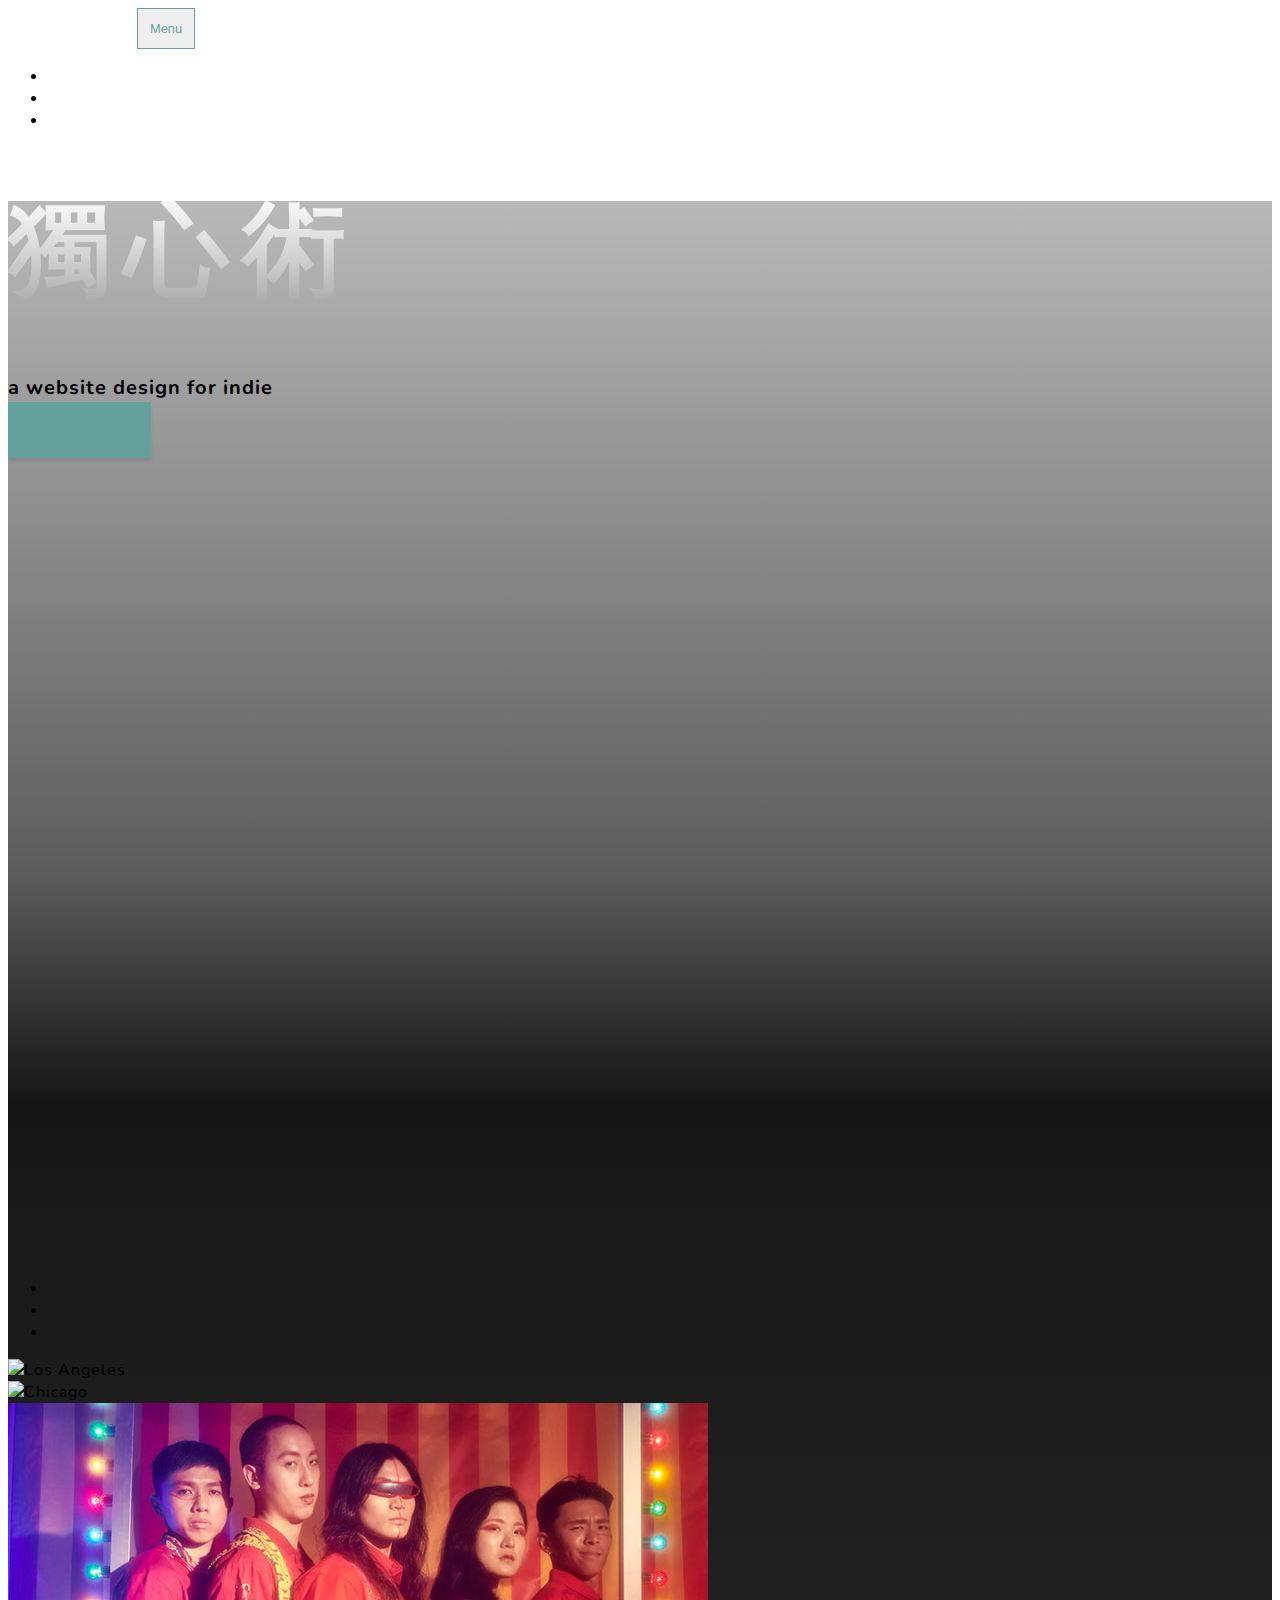
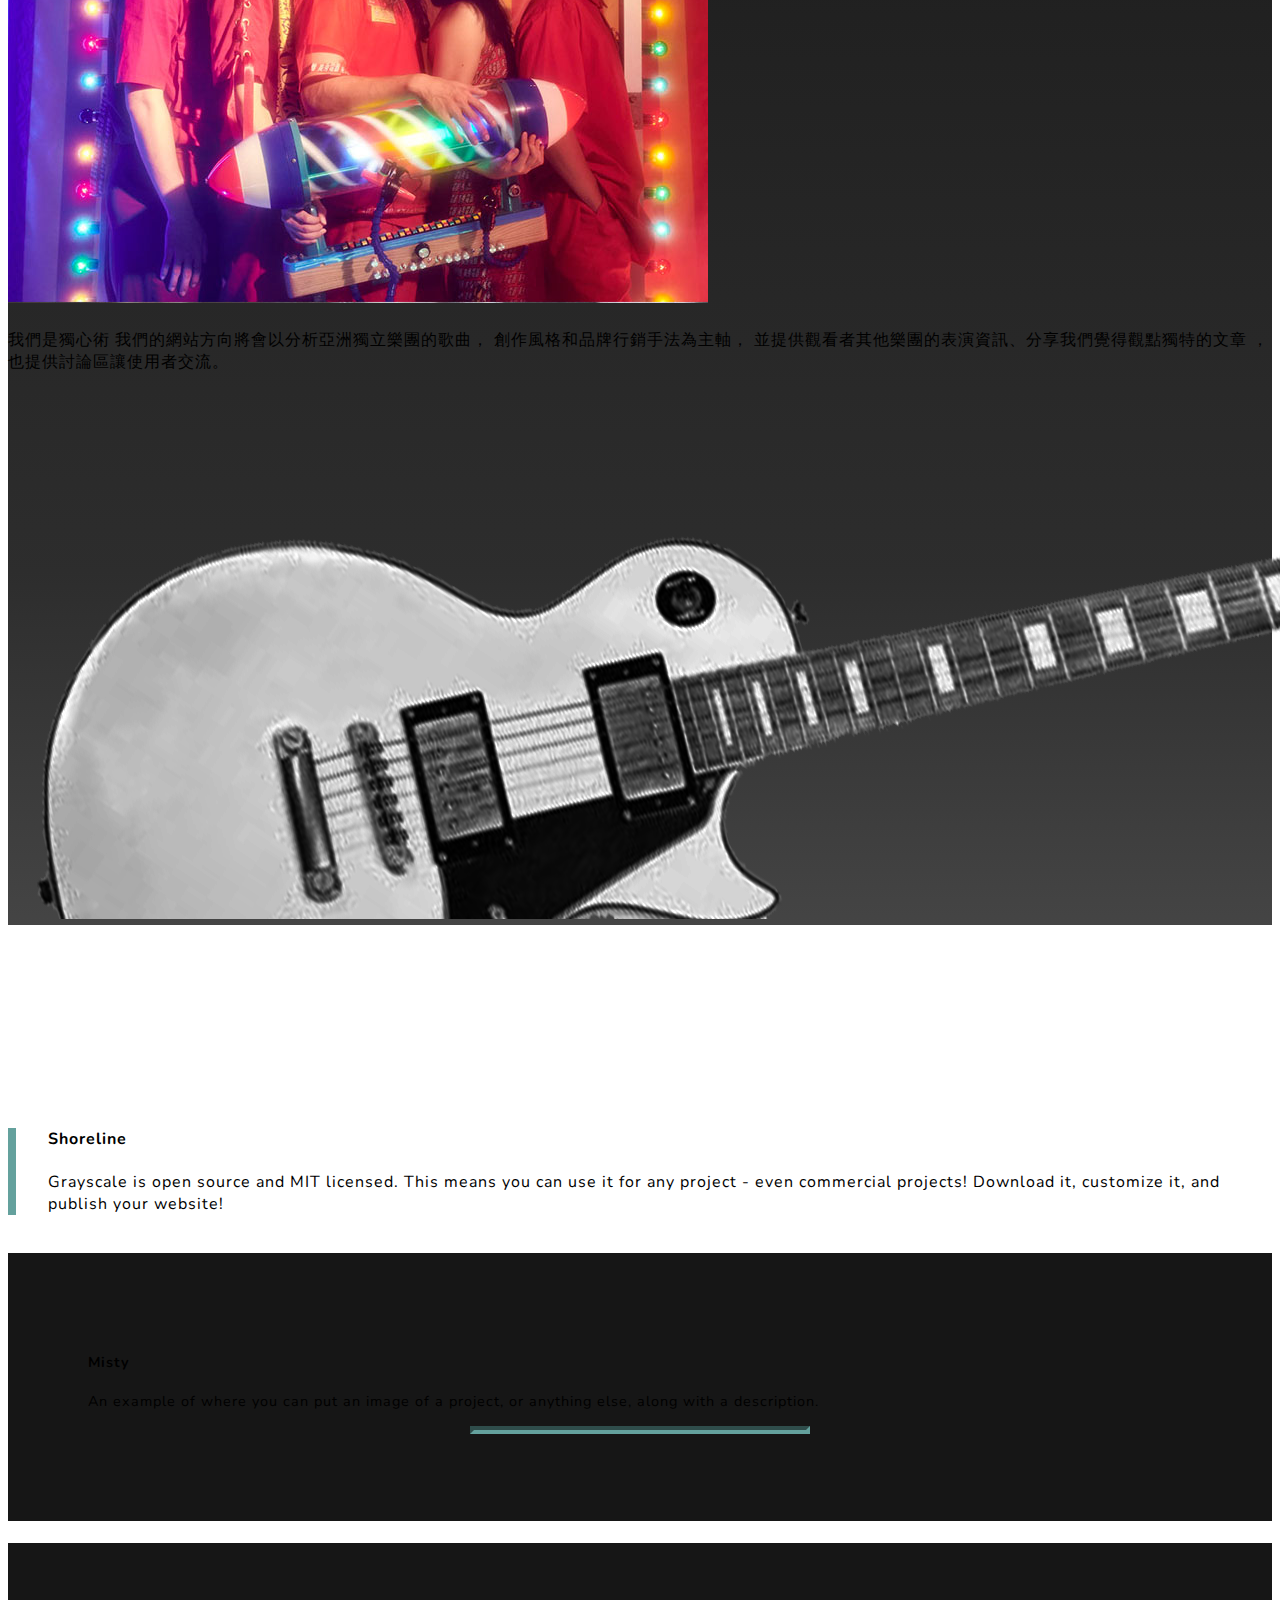
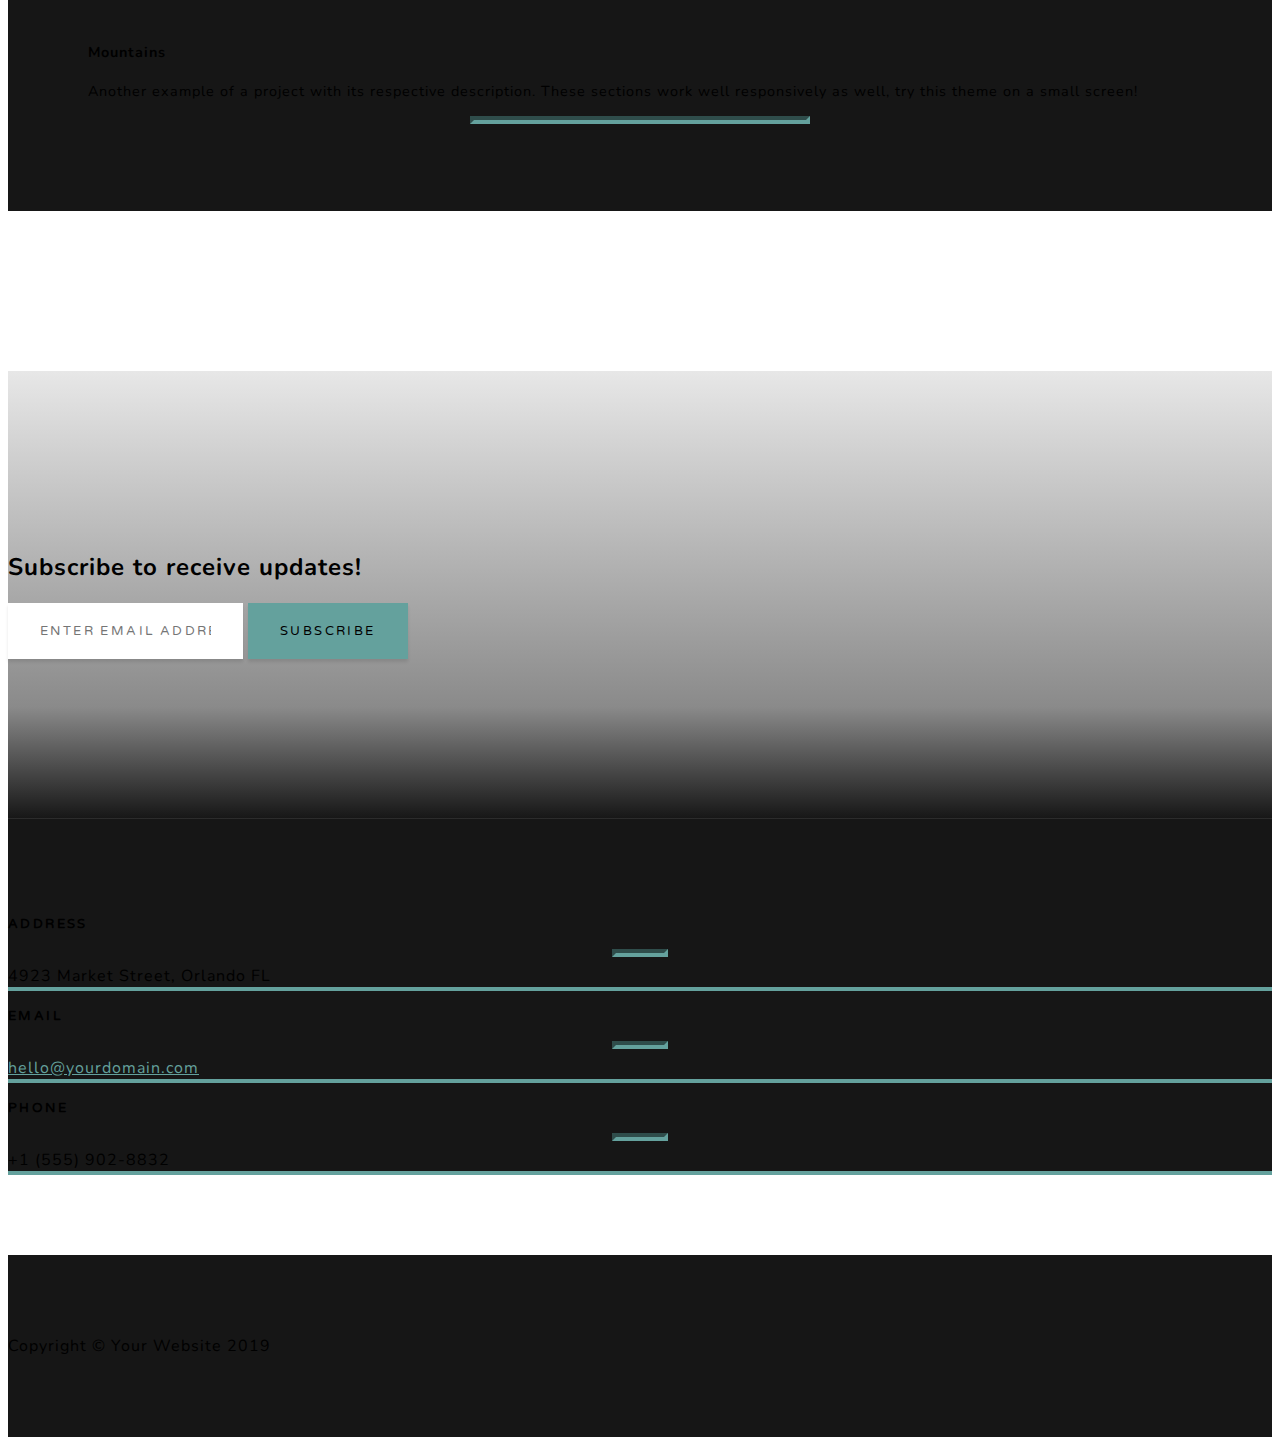
==== commit b04c8c62: "圖片變更" ====
--- a/index.html
+++ b/index.html
@@ -99,8 +99,12 @@
     <div class="container">
       <div class="row">
         <div class="col-lg-8 mx-auto">
-          <h2 class="text-white mb-4"></h2>
-          <p class="text-white-50">我們是獨心術，我們的網站方向將會以分析亞洲獨立樂團的歌曲，創作風格和品牌行銷手法為主軸，並提供觀看者其他樂團的表演資訊、分享我們覺得觀點獨特的文章，也提供討論區讓使用者交流。</p>
+          <h2 class="text-white mb-3"></h2>
+          <p class="text-white-50">我們是獨心術
+		  我們的網站方向將會以分析亞洲獨立樂團的歌曲，
+		  創作風格和品牌行銷手法為主軸，
+		  並提供觀看者其他樂團的表演資訊、分享我們覺得觀點獨特的文章
+		  ，也提供討論區讓使用者交流。</p>
         </div>
       </div>
       <img src="img/guitar.png" class="img-fluid" alt="">
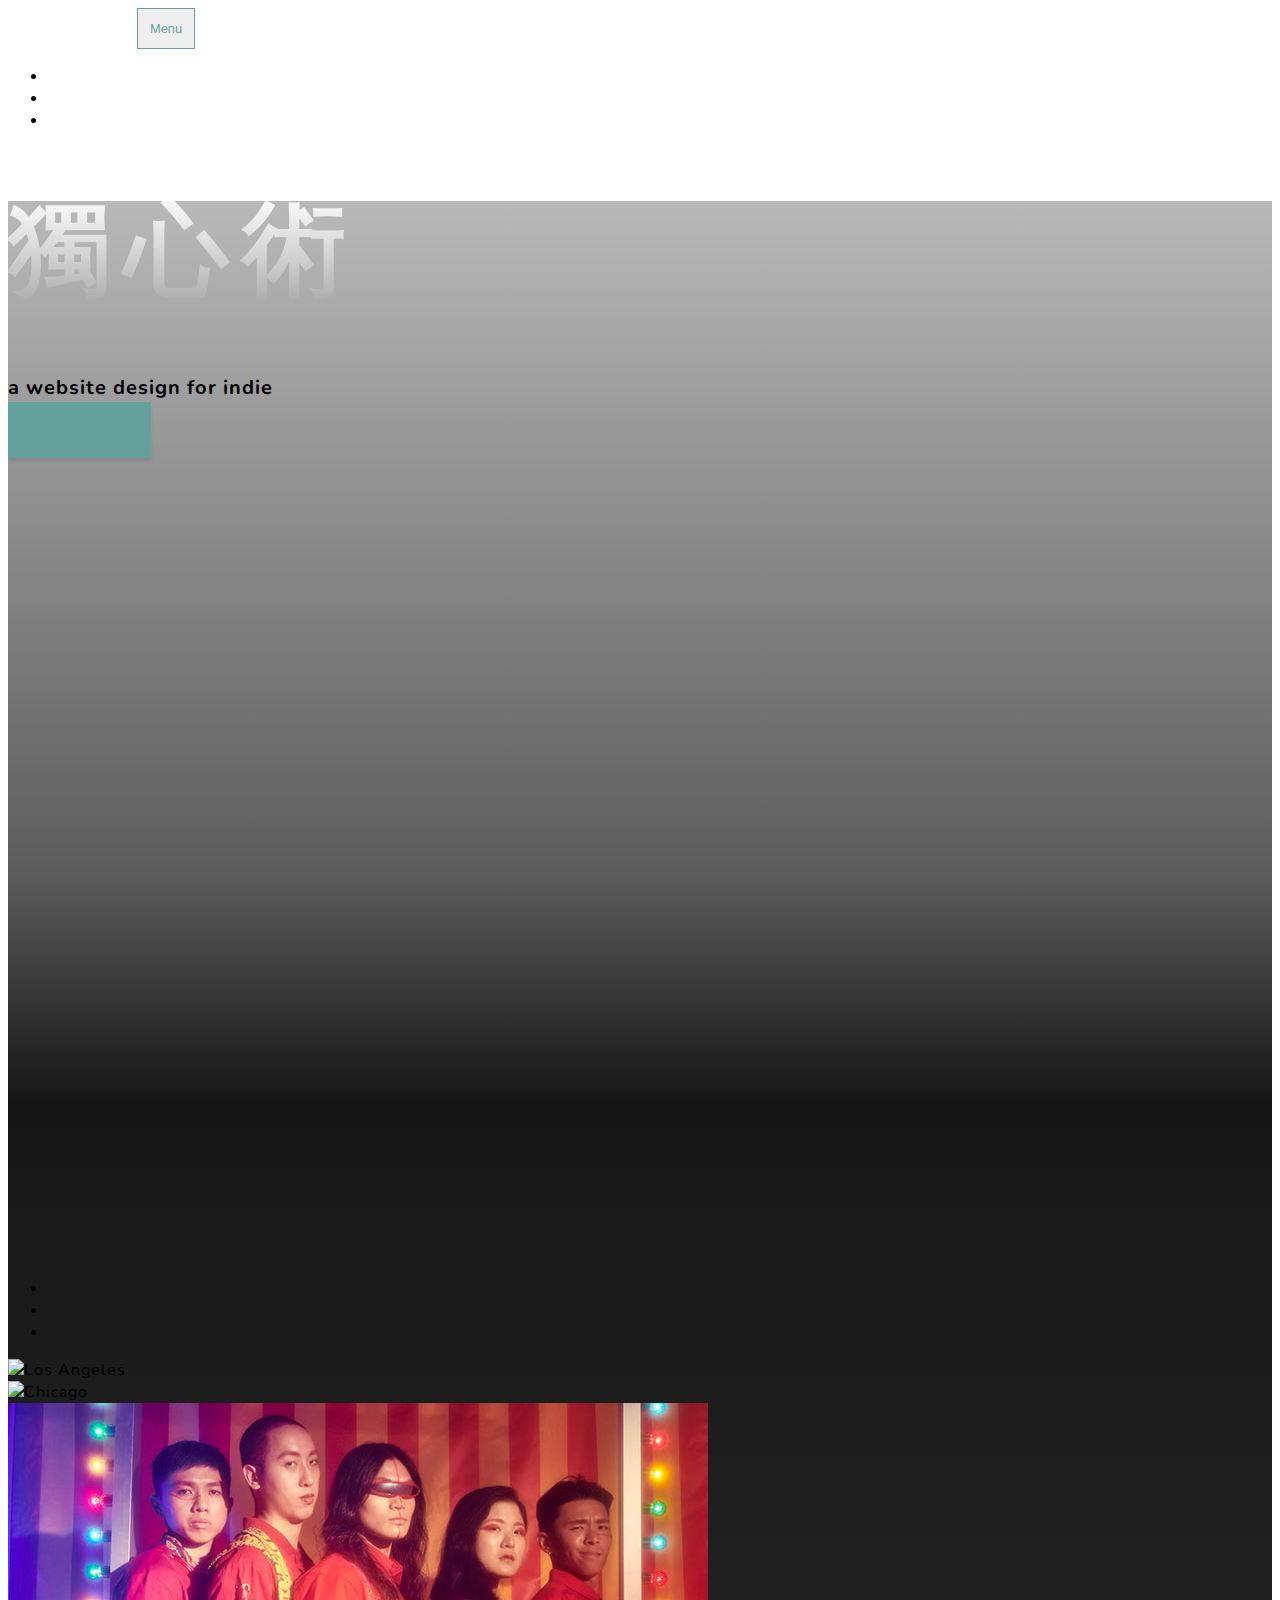
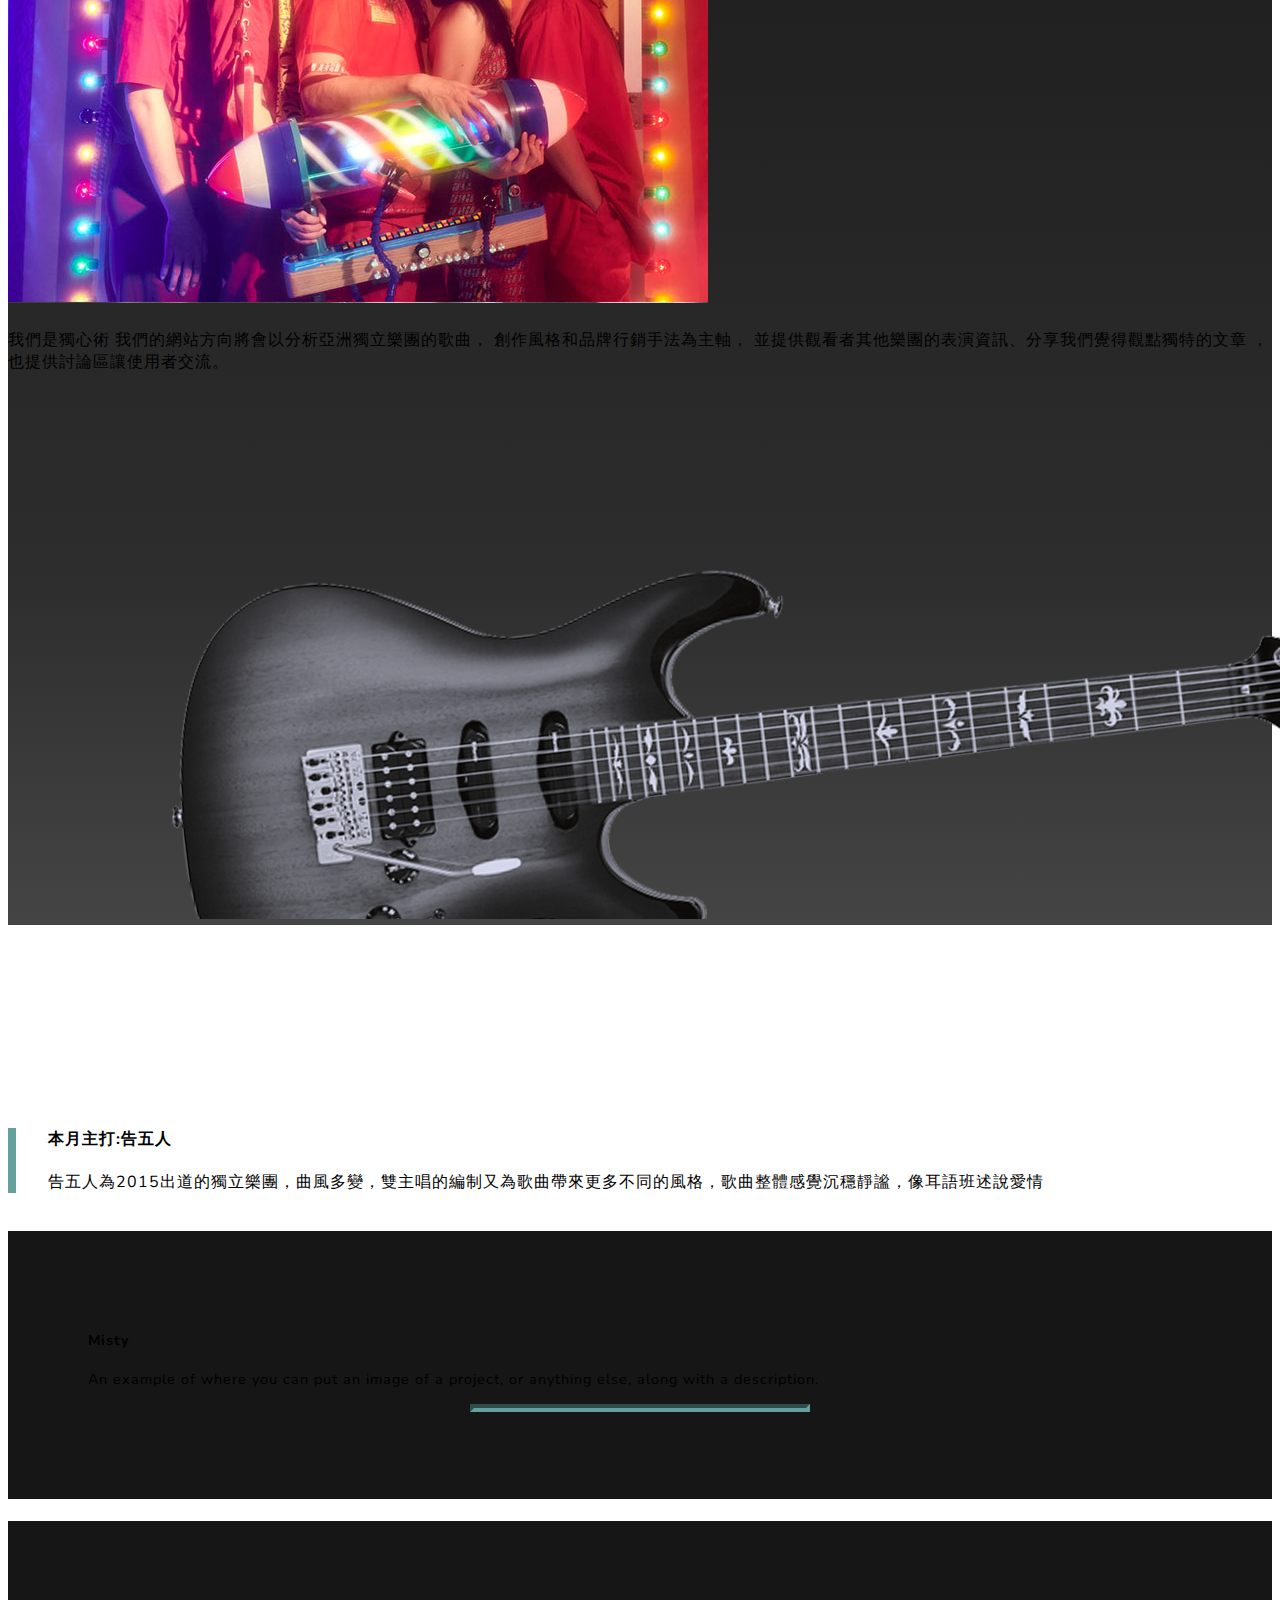
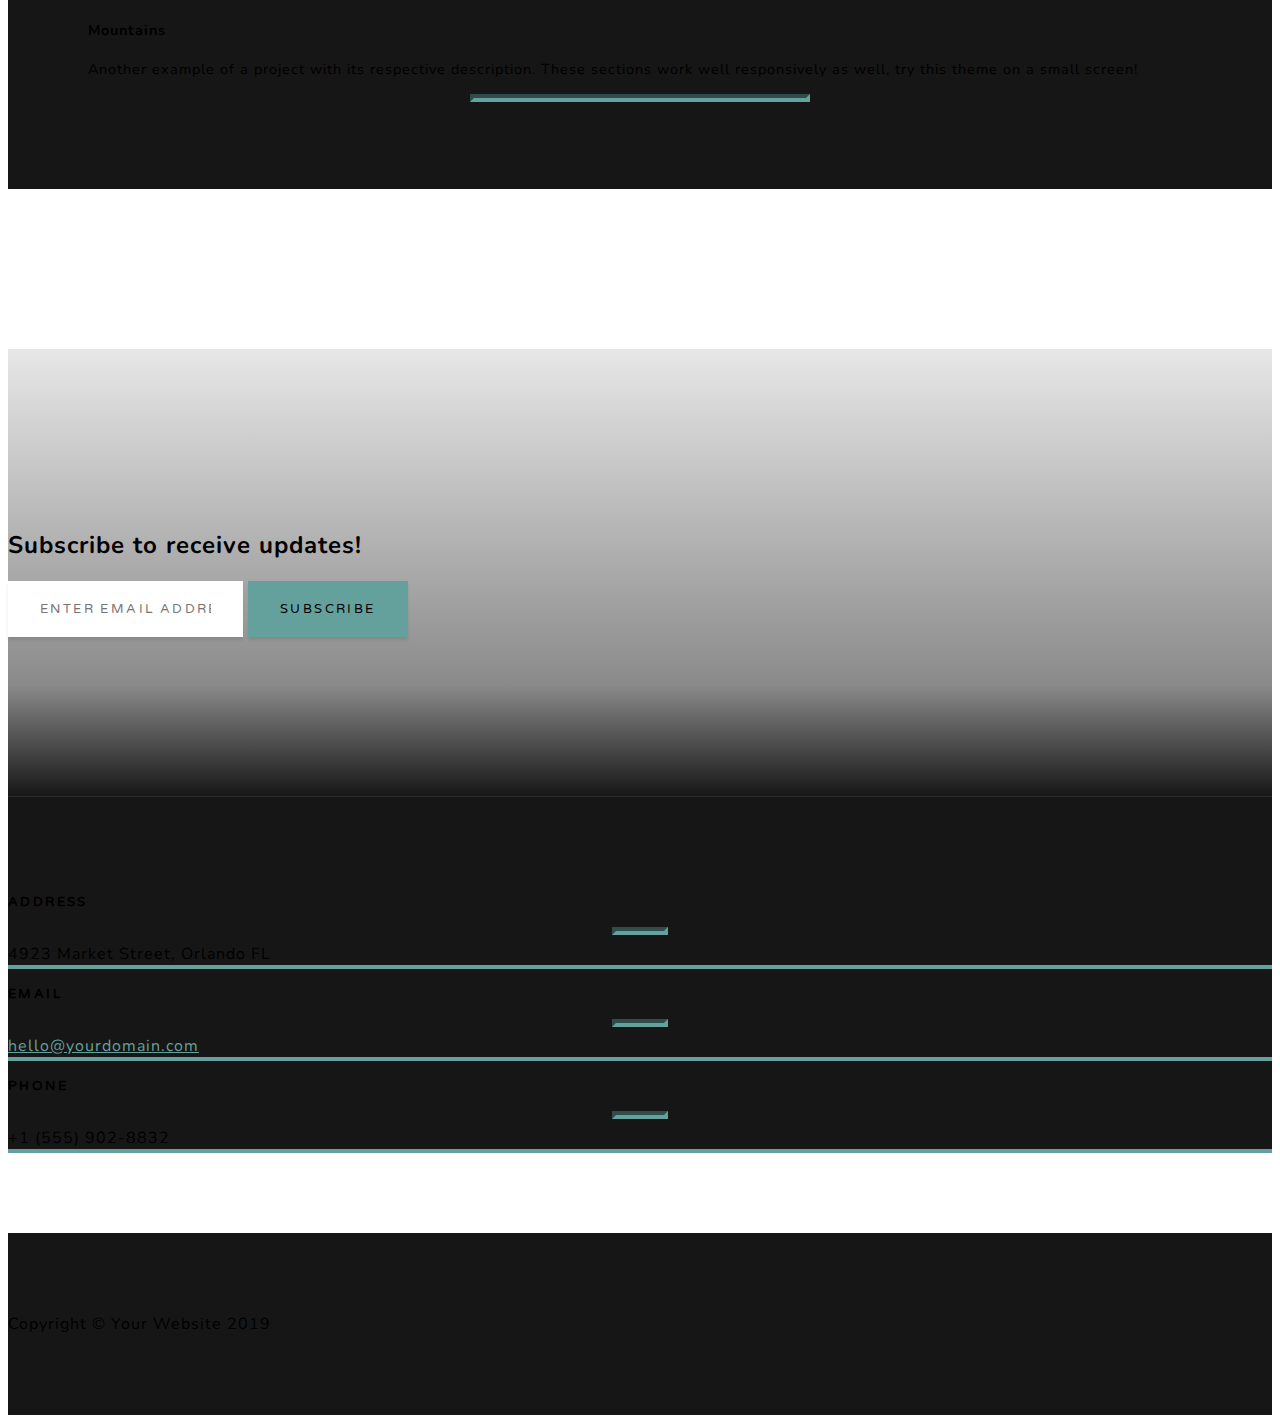
==== commit f885c093: "Update index.html" ====
--- a/index.html
+++ b/index.html
@@ -98,7 +98,7 @@
     
     <div class="container">
       <div class="row">
-        <div class="col-lg-8 mx-auto">
+        <div class="col-lg-6 mx-auto">
           <h2 class="text-white mb-3"></h2>
           <p class="text-white-50">我們是獨心術
 		  我們的網站方向將會以分析亞洲獨立樂團的歌曲，
@@ -122,8 +122,8 @@
         </div>
         <div class="col-xl-4 col-lg-5">
           <div class="featured-text text-center text-lg-left">
-            <h4>Shoreline</h4>
-            <p class="text-black-50 mb-0">Grayscale is open source and MIT licensed. This means you can use it for any project - even commercial projects! Download it, customize it, and publish your website!</p>
+            <h4>本月主打:告五人</h4>
+            <p class="text-black-50 mb-0">告五人為2015出道的獨立樂團，曲風多變，雙主唱的編制又為歌曲帶來更多不同的風格，歌曲整體感覺沉穩靜謐，像耳語班述說愛情</p>
           </div>
         </div>
       </div>
